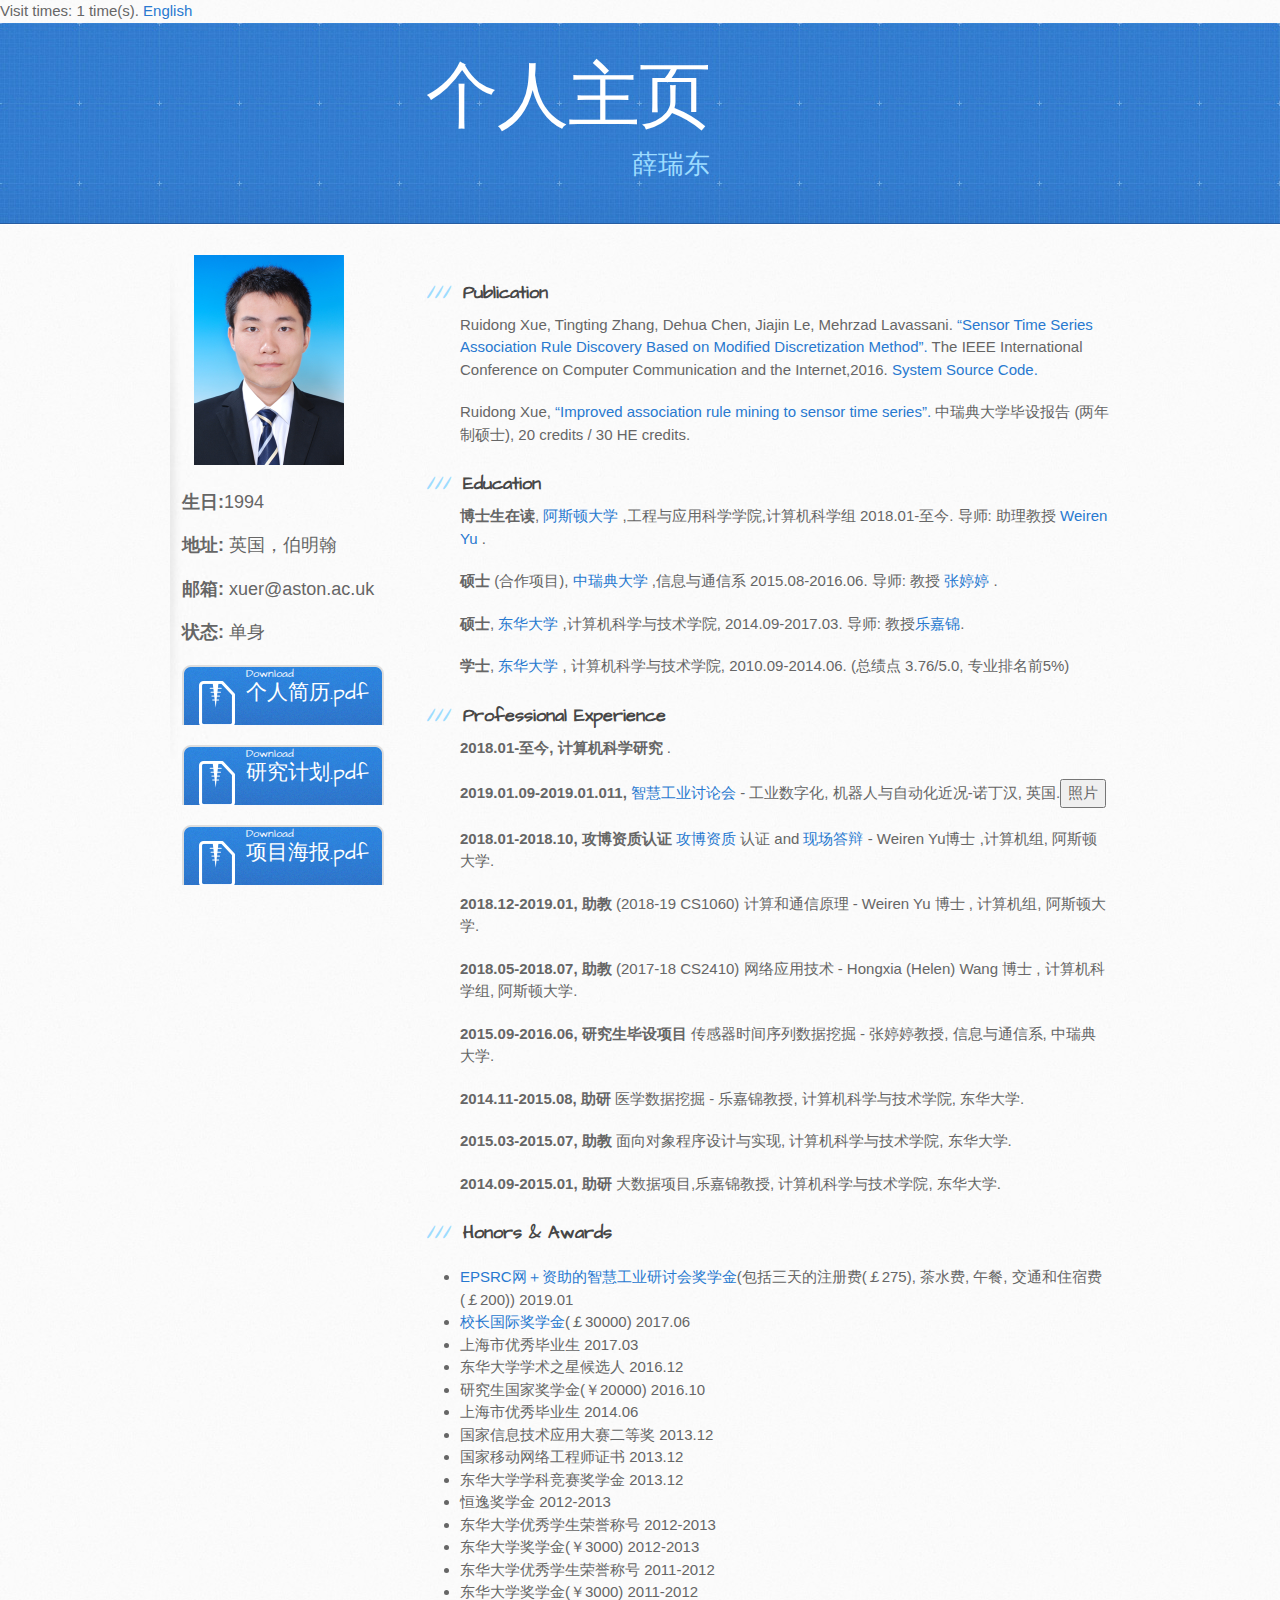
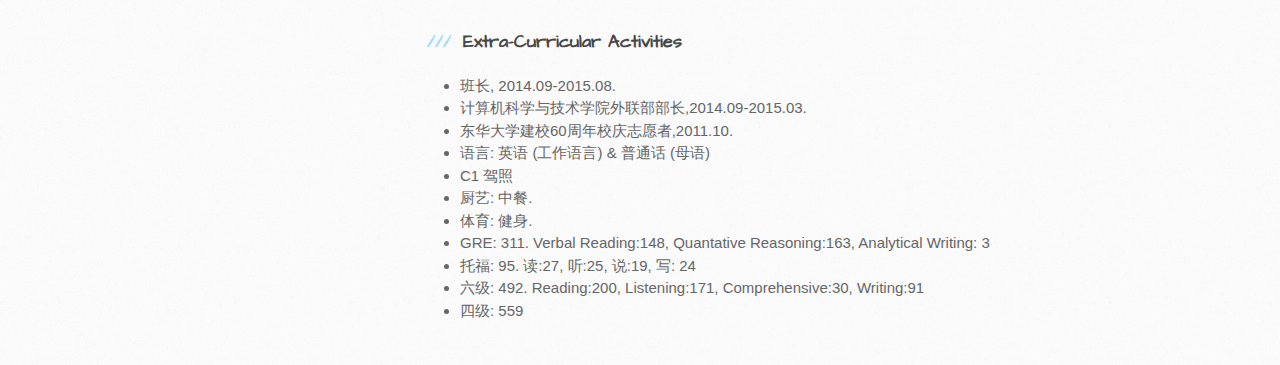
==== cn.html @ 797c6628 "CV Latex" ====
<!DOCTYPE html>
<html>
<head>
<!-- Global Site Tag (gtag.js) - Google Analytics -->
<script async src="https://www.googletagmanager.com/gtag/js?id=UA-127971961-1"></script>
<script>
  window.dataLayer = window.dataLayer || [];
  function gtag(){dataLayer.push(arguments);}
  gtag('js', new Date());

  gtag('config', 'UA-127971961-1');
</script>
	
	<!-- Google Analytics -->
<script>
(function(i,s,o,g,r,a,m){i['GoogleAnalyticsObject']=r;i[r]=i[r]||function(){
(i[r].q=i[r].q||[]).push(arguments)},i[r].l=1*new Date();a=s.createElement(o),
m=s.getElementsByTagName(o)[0];a.async=1;a.src=g;m.parentNode.insertBefore(a,m)
})(window,document,'script','https://www.google-analytics.com/analytics.js','ga');
ga('create', 'UA-127971961-1', 'auto');
ga('send', 'pageview');
</script>
<!-- End Google Analytics -->
	
<meta charset='utf-8'>
<meta http-equiv="X-UA-Compatible" content="chrome=1">
<meta name="viewport"
	content="width=device-width, initial-scale=1, maximum-scale=1">
<link href='https://fonts.googleapis.com/css?family=Architects+Daughter'
	rel='stylesheet' type='text/css'>
<link rel="stylesheet" type="text/css" href="stylesheets/stylesheet.css"
	media="screen">
<link rel="stylesheet" type="text/css"
	href="stylesheets/github-light.css" media="screen">
<link rel="stylesheet" type="text/css" href="stylesheets/print.css"
	media="print">

<!--[if lt IE 9]>
    <script src="//html5shiv.googlecode.com/svn/trunk/html5.js"></script>
    <![endif]-->

<title>薛瑞东</title>

</head>
	
<body>
	<script type="text/javascript">
                if (localStorage.pagecount){    localStorage.pagecount=Number(localStorage.pagecount) +1;}
		else{    localStorage.pagecount=1;}document.write("Visit times: " + localStorage.pagecount + " time(s).");
	</script>
	
	<script>
          	function myFunction() {
  			var x = document.getElementById("myDIV");
  			if (x.style.display === "none") {
    				x.style.display = "block";
  			} else {
    				x.style.display = "none";
  			}
		}
	</script>
	
	<a href="https://gite360.github.io/RuidongXue">English</a>
	
	<header>
		<div class="inner">
			<h1 align="right">个人主页</h1>
			<h2 align="right">薛瑞东</h2>
			<!-- <a href="https://github.com/gite360/RuidongXue" class="button"><img
				class="img1" src="images/RuidongXue.jpg" art=""></a> -->
		</div>
	</header>

	<div id="content-wrapper">
		<div class="inner clearfix">
			<aside id="sidebar">
				<img class="img1" src="images/Suit170927.jpg" art="">
				<p></p>
				<p></p>
				<p>
					<b>生日:</b>1994
				</p>
				<p>
					<b>地址:</b> 英国，伯明翰
				</p>
				<p>
					<b>邮箱:</b> xuer@aston.ac.uk
				</p>
				<p>
					<b>状态:</b> 单身
				</p>
				<a
					href="https://github.com/gite360/RuidongXue/blob/master/images/CV190424.pdf"
					class="button"> <small>Download</small> 个人简历.pdf
				</a>
				<a
					href="https://github.com/gite360/RuidongXue/blob/master/images/170428Research Proposal_RuidongXue.pdf"
					class="button"> <small>Download</small> 研究计划.pdf
				</a>
				<a
					href="https://github.com/gite360/RuidongXue/blob/master/images/Poster_Ruidong Xue6.pdf"
					class="button"> <small>Download</small> 项目海报.pdf
				</a>
			</aside>
			<section id="main-content">
				<h3>
					<a id="welcome-to-github-pages" class="anchor"
						href="#welcome-to-github-pages" aria-hidden="true"><span
						aria-hidden="true" class="octicon octicon-link"></span></a>Publication
				</h3>

				<p>
					Ruidong Xue, Tingting Zhang, Dehua Chen, Jiajin Le, Mehrzad
					Lavassani.<!-- <a href="https://github.com/gite360/RuidongXue/blob/master/images/ICCCI_RuidongXue.pdf"> -->
					<a href="http://ieeexplore.ieee.org/document/7778907/">
						“Sensor Time Series Association Rule Discovery Based on Modified
						Discretization Method”.</a> The IEEE International Conference on
					Computer Communication and the Internet,2016. <a href="https://github.com/gite360/161005MIUNProject.git">
						 System Source Code.</a>
				</p>
				
				<p>
					Ruidong Xue, <!-- <a href="https://github.com/gite360/RuidongXue/blob/master/images/ICCCI_RuidongXue.pdf"> -->
					<a href="http://miun.diva-portal.org/smash/record.jsf?pid=diva2%3A974561&dswid=5962">
						“Improved association rule mining to sensor time series”.</a> 中瑞典大学毕设报告 (两年制硕士), 20 credits / 30 HE credits.
				</p>

				<h3>
					<a id="designer-templates" class="anchor"
						href="#designer-templates" aria-hidden="true"><span
						aria-hidden="true" class="octicon octicon-link"></span></a>Education
				</h3>
				
                                <p>
					<b>博士生在读</b>,  <a href="http://www.aston.ac.uk/">阿斯顿大学 </a>,工程与应用科学学院,计算机科学组   2018.01-至今. 导师: 助理教授<a href="http://www.aston.ac.uk/eas/staff/a-z/dr-weiren-yu/"> Weiren Yu </a>.
				</p>
				
				<p>
					<b>硕士</b> (合作项目), <a href="https://www.miun.se/en/"> 中瑞典大学 </a>,信息与通信系  2015.08-2016.06. 导师: 教授<a href="https://www.miun.se/en/personnel/tingtingzhang/"> 张婷婷 </a>.
				</p>
				<p>
					<b>硕士</b>, <a href="http://english.dhu.edu.cn/">东华大学
					</a>,计算机科学与技术学院, 2014.09-2017.03. 导师: 教授<a href="http://www.dhu.edu.cn/_t1865/e7/c5/c5961a59333/pagem.psp">乐嘉锦</a>.
				</p>
				<p>
					<b>学士</b>,  <a href="http://english.dhu.edu.cn/">东华大学
					</a>, 计算机科学与技术学院, 2010.09-2014.06. (总绩点 3.76/5.0, 专业排名前5%)
				</p>

				<h3>
					<a id="creating-pages-manually" class="anchor"
						href="#creating-pages-manually" aria-hidden="true"><span
						aria-hidden="true" class="octicon octicon-link"></span></a>Professional
					Experience
				</h3>
				
				<p>
					<b>2018.01-至今, 计算机科学研究</b> .
					<!--<li>&nbsp;&nbsp;&nbsp;&nbsp;Temporal association rule mining to
					time series.</li>  -->
				</p>
				
				
				<p>
				<b>2019.01.09-2019.01.011, <a href="http://smartindustry4.uk/">智慧工业讨论会</a></b> - 工业数字化, 机器人与自动化近况-诺丁汉, 英国.<button onclick="myFunction()">照片</button>
					<div id="myDIV", style="display:none;">
						<img id="SmartIndustry" src="images/Workshop190109.jpg" alt="None picture">
						<img id="Trent" src="images/Trent.jpg" alt="None picture">
				        </div>
				</p>
				
				<p>
					<b>2018.01-2018.10, 攻博资质认证</b> <a href="https://github.com/gite360/RuidongXue/blob/master/images/180706LiteratureReview.pdf">攻博资质</a> 认证 and <a href="https://github.com/gite360/RuidongXue/blob/master/images/181016QR.pdf">现场答辩</a> - Weiren Yu博士
					,计算机组, 阿斯顿大学.
					<!-- <li>&nbsp;&nbsp;&nbsp;&nbsp;Data mining to the examination and
					diagnostic testing data.</li> -->
				</p>
				
				<p>
					<b>2018.12-2019.01, 助教</b>  (2018-19 CS1060) 计算和通信原理 - Weiren Yu 博士
					, 计算机组, 阿斯顿大学.
					<!-- <li>&nbsp;&nbsp;&nbsp;&nbsp;Data mining to the examination and
					diagnostic testing data.</li> -->
				</p>
				
				<p>
					<b>2018.05-2018.07, 助教</b>  (2017-18 CS2410) 网络应用技术 - Hongxia (Helen) Wang 博士
					, 计算机科学组, 阿斯顿大学.
					<!-- <li>&nbsp;&nbsp;&nbsp;&nbsp;Data mining to the examination and
					diagnostic testing data.</li> -->
				</p>


				<p>
					<b>2015.09-2016.06, 研究生毕设项目</b> 传感器时间序列数据挖掘 - 张婷婷教授, 信息与通信系, 中瑞典大学.
					<!--<li>&nbsp;&nbsp;&nbsp;&nbsp;Temporal association rule mining to
					time series.</li>  -->
				</p>

				<p>
					<b>2014.11-2015.08, 助研</b> 医学数据挖掘 - 乐嘉锦教授, 计算机科学与技术学院, 东华大学.
					<!-- <li>&nbsp;&nbsp;&nbsp;&nbsp;Data mining to the examination and
					diagnostic testing data.</li> -->
				</p>

				<p>
					<b>2015.03-2015.07, 助教</b> 面向对象程序设计与实现, 计算机科学与技术学院, 东华大学.
					<!--<li>&nbsp;&nbsp;&nbsp;&nbsp;Grade assignments and exams.</li>
				<li>&nbsp;&nbsp;&nbsp;&nbsp;Help undergraduate finish the
					experiment.</li>  -->
				</p>
				<p>
					<b>2014.09-2015.01, 助研</b> 大数据项目,乐嘉锦教授, 计算机科学与技术学院, 东华大学.
					<!--<li>&nbsp;&nbsp;&nbsp;&nbsp;Manage the servers of the every
					laboratory.</li>  -->
				</p>
				<h3>
					<a id="authors-and-contributors" class="anchor"
						href="#authors-and-contributors" aria-hidden="true"><span
						aria-hidden="true" class="octicon octicon-link"></span></a>Honors &
					Awards
				</h3>
				<p>
					<li> <a href="http://smartindustry4.uk/?page_id=325/">EPSRC网＋资助的智慧工业研讨会奖学金</a>(包括三天的注册费(￡275), 茶水费, 午餐, 交通和住宿费(￡200))&nbsp;2019.01</li>
					<li> <a href="http://www.aston.ac.uk/scholarships/phd-studentships-and-scholarships/anniversary-prize-researchers/">校长国际奖学金</a>(￡30000)&nbsp;2017.06</li>
					<li>上海市优秀毕业生 2017.03</li>
					<li>东华大学学术之星候选人&nbsp;2016.12</li>
					<li>研究生国家奖学金(￥20000)&nbsp;2016.10</li>
					<li>上海市优秀毕业生 2014.06</li>
					<li>国家信息技术应用大赛二等奖 2013.12</li>
					<li>国家移动网络工程师证书&nbsp;2013.12</li>
					<li>东华大学学科竞赛奖学金&nbsp;2013.12</li>
					<li>恒逸奖学金&nbsp;2012-2013</li>
					<li>东华大学优秀学生荣誉称号&nbsp;2012-2013</li>
					<li>东华大学奖学金(￥3000)&nbsp;2012-2013</li>
					<li>东华大学优秀学生荣誉称号&nbsp;2011-2012</li>
					<li>东华大学奖学金(￥3000)&nbsp;2011-2012</li>
				</p>
				<h3>
					<a id="authors-and-contributors" class="anchor"
						href="#authors-and-contributors" aria-hidden="true"><span
						aria-hidden="true" class="octicon octicon-link"></span></a>Extra-Curricular
					Activities
				</h3>
				<p>
					<li>班长, 2014.09-2015.08.</li>
					<li>计算机科学与技术学院外联部部长,2014.09-2015.03.</li>
					<li>东华大学建校60周年校庆志愿者,2011.10.</li>
					<li>语言: 英语 (工作语言) & 普通话 (母语)</li>
					<li>C1 驾照</li>
					<li>厨艺: 中餐.</li>
					<li>体育: 健身.</li>
					<li>GRE: 311. Verbal Reading:148, Quantative Reasoning:163, Analytical Writing: 3</li>
					<li>托福: 95. 读:27, 听:25, 说:19, 写: 24</li>
					<li>六级: 492. Reading:200, Listening:171, Comprehensive:30, Writing:91</li>
					<li>四级: 559</li>
				</p>
			</section>


		</div>
	</div>


</body>
</html>
---- stylesheets/stylesheet.css ----
/*! normalize.css v3.0.2 | MIT License | git.io/normalize */

/**
 * 1. Set default font family to sans-serif.
 * 2. Prevent iOS text size adjust after orientation change, without disabling
 *    user zoom.
 */
html {
	font-family: sans-serif; /* 1 */
	-webkit-text-size-adjust: 100%; /* 2 */
	-ms-text-size-adjust: 100%; /* 2 */
}

/**
 * Remove default margin.
 */
body {
	margin: 0;
}

/* HTML5 display definitions
   ========================================================================== */

/**
 * Correct `block` display not defined for any HTML5 element in IE 8/9.
 * Correct `block` display not defined for `details` or `summary` in IE 10/11
 * and Firefox.
 * Correct `block` display not defined for `main` in IE 11.
 */
article, aside, details, figcaption, figure, footer, header, hgroup,
	main, menu, nav, section, summary {
	display: block;
}

/**
 * 1. Correct `inline-block` display not defined in IE 8/9.
 * 2. Normalize vertical alignment of `progress` in Chrome, Firefox, and Opera.
 */
audio, canvas, progress, video {
	display: inline-block; /* 1 */
	vertical-align: baseline; /* 2 */
}

/**
 * Prevent modern browsers from displaying `audio` without controls.
 * Remove excess height in iOS 5 devices.
 */
audio:not ([controls] ){
	display: none;
	height: 0;
}

/**
 * Address `[hidden]` styling not present in IE 8/9/10.
 * Hide the `template` element in IE 8/9/11, Safari, and Firefox < 22.
 */
[hidden], template {
	display: none;
}

/* Links
   ========================================================================== */

/**
 * Remove the gray background color from active links in IE 10.
 */
a {
	background-color: transparent;
}

/**
 * Improve readability when focused and also mouse hovered in all browsers.
 */
a:active, a:hover {
	outline: 0;
}

/* Text-level semantics
   ========================================================================== */

/**
 * Address styling not present in IE 8/9/10/11, Safari, and Chrome.
 */
abbr[title] {
	border-bottom: 1px dotted;
}

/**
 * Address style set to `bolder` in Firefox 4+, Safari, and Chrome.
 */
b, strong {
	font-weight: bold;
}

/**
 * Address styling not present in Safari and Chrome.
 */
dfn {
	font-style: italic;
}

/**
 * Address variable `h1` font-size and margin within `section` and `article`
 * contexts in Firefox 4+, Safari, and Chrome.
 */
h1 {
	margin: 0.67em 0;
	font-size: 2em;
}

/**
 * Address styling not present in IE 8/9.
 */
mark {
	color: #000;
	background: #ff0;
}

/**
 * Address inconsistent and variable font size in all browsers.
 */
small {
	font-size: 80%;
}

/**
 * Prevent `sub` and `sup` affecting `line-height` in all browsers.
 */
sub, sup {
	position: relative;
	font-size: 75%;
	line-height: 0;
	vertical-align: baseline;
}

sup {
	top: -0.5em;
}

sub {
	bottom: -0.25em;
}

/* Embedded content
   ========================================================================== */

/**
 * Remove border when inside `a` element in IE 8/9/10.
 */
img {
	border: 0;
}

/**
 * Correct overflow not hidden in IE 9/10/11.
 */
svg:not(:root)
{
	overflow:hidden;
}

/* Grouping content
   ========================================================================== */

/**
 * Address margin not present in IE 8/9 and Safari.
 */
figure {
	margin: 1em 40px;
}

/**
 * Address differences between Firefox and other browsers.
 */
hr {
	height: 0;
	-moz-box-sizing: content-box;
	box-sizing: content-box;
}

/**
 * Contain overflow in all browsers.
 */
pre {
	overflow: auto;
}

/**
 * Address odd `em`-unit font size rendering in all browsers.
 */
code, kbd, pre, samp {
	font-family: monospace, monospace;
	font-size: 1em;
}

/* Forms
   ========================================================================== */

/**
 * Known limitation: by default, Chrome and Safari on OS X allow very limited
 * styling of `select`, unless a `border` property is set.
 */

/**
 * 1. Correct color not being inherited.
 *    Known issue: affects color of disabled elements.
 * 2. Correct font properties not being inherited.
 * 3. Address margins set differently in Firefox 4+, Safari, and Chrome.
 */
button, input, optgroup, select, textarea {
	margin: 0; /* 3 */
	font: inherit; /* 2 */
	color: inherit; /* 1 */
}

/**
 * Address `overflow` set to `hidden` in IE 8/9/10/11.
 */
button {
	overflow: visible;
}

/**
 * Address inconsistent `text-transform` inheritance for `button` and `select`.
 * All other form control elements do not inherit `text-transform` values.
 * Correct `button` style inheritance in Firefox, IE 8/9/10/11, and Opera.
 * Correct `select` style inheritance in Firefox.
 */
button, select {
	text-transform: none;
}

/**
 * 1. Avoid the WebKit bug in Android 4.0.* where (2) destroys native `audio`
 *    and `video` controls.
 * 2. Correct inability to style clickable `input` types in iOS.
 * 3. Improve usability and consistency of cursor style between image-type
 *    `input` and others.
 */
button, html input[type="button"], /* 1 */ input[type="reset"], input[type="submit"]
	{
	-webkit-appearance: button; /* 2 */
	cursor: pointer; /* 3 */
}

/**
 * Re-set default cursor for disabled elements.
 */
button[disabled], html input[disabled] {
	cursor: default;
}

/**
 * Remove inner padding and border in Firefox 4+.
 */
button::-moz-focus-inner, input::-moz-focus-inner {
	padding: 0;
	border: 0;
}

/**
 * Address Firefox 4+ setting `line-height` on `input` using `!important` in
 * the UA stylesheet.
 */
input {
	line-height: normal;
}

/**
 * It's recommended that you don't attempt to style these elements.
 * Firefox's implementation doesn't respect box-sizing, padding, or width.
 *
 * 1. Address box sizing set to `content-box` in IE 8/9/10.
 * 2. Remove excess padding in IE 8/9/10.
 */
input[type="checkbox"], input[type="radio"] {
	box-sizing: border-box; /* 1 */
	padding: 0; /* 2 */
}

/**
 * Fix the cursor style for Chrome's increment/decrement buttons. For certain
 * `font-size` values of the `input`, it causes the cursor style of the
 * decrement button to change from `default` to `text`.
 */
input[type="number"]::-webkit-inner-spin-button, input[type="number"]::-webkit-outer-spin-button
	{
	height: auto;
}

/**
 * 1. Address `appearance` set to `searchfield` in Safari and Chrome.
 * 2. Address `box-sizing` set to `border-box` in Safari and Chrome
 *    (include `-moz` to future-proof).
 */
input[type="search"] {
	-webkit-box-sizing: content-box; /* 2 */
	-moz-box-sizing: content-box;
	box-sizing: content-box;
	-webkit-appearance: textfield; /* 1 */
}

/**
 * Remove inner padding and search cancel button in Safari and Chrome on OS X.
 * Safari (but not Chrome) clips the cancel button when the search input has
 * padding (and `textfield` appearance).
 */
input[type="search"]::-webkit-search-cancel-button, input[type="search"]::-webkit-search-decoration
	{
	-webkit-appearance: none;
}

/**
 * Define consistent border, margin, and padding.
 */
fieldset {
	padding: 0.35em 0.625em 0.75em;
	margin: 0 2px;
	border: 1px solid #c0c0c0;
}

/**
 * 1. Correct `color` not being inherited in IE 8/9/10/11.
 * 2. Remove padding so people aren't caught out if they zero out fieldsets.
 */
legend {
	padding: 0; /* 2 */
	border: 0; /* 1 */
}

/**
 * Remove default vertical scrollbar in IE 8/9/10/11.
 */
textarea {
	overflow: auto;
}

/**
 * Don't inherit the `font-weight` (applied by a rule above).
 * NOTE: the default cannot safely be changed in Chrome and Safari on OS X.
 */
optgroup {
	font-weight: bold;
}

/* Tables
   ========================================================================== */

/**
 * Remove most spacing between table cells.
 */
table {
	border-spacing: 0;
	border-collapse: collapse;
}

td, th {
	padding: 0;
}

/* LAYOUT STYLES */
body {
	font-family: 'Helvetica Neue', Helvetica, Arial, serif;
	font-size: 15px;
	font-weight: 400;
	line-height: 1.5;
	color: #666;
	background: #fafafa url(../images/body-bg.jpg) 0 0 repeat;
}

p {
	margin-top: 0;
}

a {
	color: #2879d0;
}

a:hover {
	color: #2268b2;
}

header {
	padding-top: 40px;
	padding-bottom: 40px;
	font-family: 'Architects Daughter', 'Helvetica Neue', Helvetica, Arial,
		serif;
	background: #2e7bcf url(../images/header-bg.jpg) 0 0 repeat-x;
	border-bottom: solid 1px #275da1;
}

header h1 {
	width: 540px;
	margin-top: 0;
	margin-bottom: 0.2em;
	font-size: 72px;
	font-weight: normal;
	line-height: 1;
	color: #fff;
	letter-spacing: -1px;
}

header h2 {
	width: 540px;
	margin-top: 0;
	margin-bottom: 0;
	font-size: 26px;
	font-weight: normal;
	line-height: 1.3;
	color: #9ddcff;
	letter-spacing: 0;
}

.inner {
	position: relative;
	width: 940px;
	margin: 0 auto;
	
}

.img1 {
	position: aboslute;
	width: 150px;
	length: 220px;
	padding-left: 12px;
}

#content-wrapper {
	padding-top: 30px;
	border-top: solid 1px #fff;
}

#main-content {
	float: right;
	width: 650px;
}

#main-content img {
	max-width: 100%;
}

aside#sidebar {
	float: left;
	width: 220px;
	min-height: 504px;
	padding-left: 12px;
	font-size: 18px;
	line-height: 1.3;
	background: transparent url(../images/sidebar-bg.jpg) 0 0 no-repeat;
}

aside#sidebar p.repo-owner, aside#sidebar p.repo-owner a {
	font-weight: bold;
}

#downloads {
	margin-bottom: 40px;
}

a.button {
	width: 134px;
	height: 58px;
	padding-top: 2px;
	padding-left: 8px;
	font-family: 'Architects Daughter', 'Helvetica Neue', Helvetica, Arial,
		serif;
	font-size: 23px;
	line-height: 1.2;
	color: #fff;
}

a.button small {
	display: block;
	font-size: 11px;
}

header a.button {
	position: absolute;
	top: 0;
	right: 0;
	background: transparent url(../images/github-button0.png) 0 0 no-repeat;
}

aside a.button {
	display: block;
	width: 138px;
	padding-left: 64px;
	margin-bottom: 20px;
	font-size: 21px;
	background: transparent url(../images/download-button.png) 0 0 no-repeat;
}

code, pre {
	margin-bottom: 30px;
	font-family: Monaco, "Bitstream Vera Sans Mono", "Lucida Console",
		Terminal, monospace;
	font-size: 13px;
	color: #222;
}

code {
	padding: 0 3px;
	background-color: #f2f8fc;
	border: solid 1px #dbe7f3;
}

pre {
	padding: 20px;
	overflow: auto;
	text-shadow: none;
	background: #fff;
	border: solid 1px #f2f2f2;
}

pre code {
	padding: 0;
	color: #2879d0;
	background-color: #fff;
	border: none;
}

ul, ol, dl {
	margin-bottom: 20px;
}

/* COMMON STYLES */
hr {
	height: 0;
	margin-top: 1em;
	margin-bottom: 1em;
	border: 0;
	border-top: solid 1px #ddd;
}

table {
	width: 100%;
	border: 1px solid #ebebeb;
}

th {
	font-weight: 500;
}

td {
	font-weight: 300;
	text-align: center;
	border: 1px solid #ebebeb;
}

form {
	padding: 20px;
	background: #f2f2f2;
}

/* GENERAL ELEMENT TYPE STYLES */
#main-content h1 {
	margin-top: 0;
	margin-bottom: 0;
	font-family: 'Architects Daughter', 'Helvetica Neue', Helvetica, Arial,
		serif;
	font-size: 2.8em;
	font-weight: normal;
	color: #474747;
	text-indent: 6px;
	letter-spacing: -1px;
}

#main-content h1:before {
	padding-right: 0.3em;
	margin-left: -0.9em;
	color: #9ddcff;
	content: "/";
}

#main-content h2 {
	margin-bottom: 8px;
	font-family: 'Architects Daughter', 'Helvetica Neue', Helvetica, Arial,
		serif;
	font-size: 22px;
	font-weight: bold;
	color: #474747;
	text-indent: 4px;
}

#main-content h2:before {
	padding-right: 0.3em;
	margin-left: -1.5em;
	content: "//";
	color: #9ddcff;
}

#main-content h3 {
	margin-top: 24px;
	margin-bottom: 8px;
	font-family: 'Architects Daughter', 'Helvetica Neue', Helvetica, Arial,
		serif;
	font-size: 18px;
	font-weight: bold;
	color: #474747;
	text-indent: 3px;
}

#main-content h3:before {
	padding-right: 0.3em;
	margin-left: -2em;
	content: "///";
	color: #9ddcff;
}

#main-content h4 {
	margin-bottom: 8px;
	font-family: 'Architects Daughter', 'Helvetica Neue', Helvetica, Arial,
		serif;
	font-size: 15px;
	font-weight: bold;
	color: #474747;
	text-indent: 3px;
}

h4:before {
	padding-right: 0.3em;
	margin-left: -2.8em;
	content: "////";
	color: #9ddcff;
}

#main-content h5 {
	margin-bottom: 8px;
	font-family: 'Architects Daughter', 'Helvetica Neue', Helvetica, Arial,
		serif;
	font-size: 14px;
	color: #474747;
	text-indent: 3px;
}

h5:before {
	padding-right: 0.3em;
	margin-left: -3.2em;
	content: "/////";
	color: #9ddcff;
}

#main-content h6 {
	margin-bottom: 8px;
	font-family: 'Architects Daughter', 'Helvetica Neue', Helvetica, Arial,
		serif;
	font-size: .8em;
	color: #474747;
	text-indent: 3px;
}

h6:before {
	padding-right: 0.3em;
	margin-left: -3.7em;
	content: "//////";
	color: #9ddcff;
}

p {
	margin-bottom: 20px;
}

a {
	text-decoration: none;
}

p a {
	font-weight: 400;
}

blockquote {
	padding: 0 0 0 30px;
	margin-bottom: 20px;
	font-size: 1.6em;
	border-left: 10px solid #e9e9e9;
}

ul {
	list-style-position: inside;
	list-style: disc;
	padding-left: 20px;
}

ol {
	list-style-position: inside;
	list-style: decimal;
	padding-left: 3px;
}

dl dd {
	font-style: italic;
	font-weight: 100;
}

footer {
	padding-top: 20px;
	padding-bottom: 30px;
	margin-top: 40px;
	font-size: 13px;
	color: #aaa;
	background: transparent url('../images/hr.png') 0 0 no-repeat;
}

footer a {
	color: #666;
}

footer a:hover {
	color: #444;
}

/* MISC */
.clearfix:after {
	display: block;
	height: 0;
	clear: both;
	visibility: hidden;
	content: '.';
}

.clearfix {
	display: inline-block;
}

* html .clearfix {
	height: 1%;
}

.clearfix {
	display: block;
}

/* #Media Queries
================================================== */

/* Smaller than standard 960 (devices and browsers) */
@media only screen and (max-width: 959px) {
}

/* Tablet Portrait size to standard 960 (devices and browsers) */
@media only screen and (min-width: 768px) and (max-width: 959px) {
	.inner {
		width: 740px;
	}
	header h1, header h2 {
		width: 340px;
	}
	header h1 {
		font-size: 60px;
	}
	header h2 {
		font-size: 30px;
	}
	#main-content {
		width: 490px;
	}
	#main-content h1:before, #main-content h2:before, #main-content h3:before,
		#main-content h4:before, #main-content h5:before, #main-content h6:before
		{
		padding-right: 0;
		margin-left: 0;
		content: none;
	}
}

/* All Mobile Sizes (devices and browser) */
@media only screen and (max-width: 767px) {
	.inner {
		width: 93%;
	}
	header {
		padding: 20px 0;
	}
	header .inner {
		position: relative;
	}
	header h1, header h2 {
		width: 100%;
	}
	header h1 {
		font-size: 48px;
	}
	header h2 {
		font-size: 24px;
	}
	header a.button {
		position: relative;
		display: inline-block;
		width: auto;
		height: auto;
		padding: 5px 10px;
		margin-top: 15px;
		font-size: 13px;
		line-height: 1;
		color: #2879d0;
		text-align: center;
		background-color: #9ddcff;
		background-image: none;
		border-radius: 5px;
		-moz-border-radius: 5px;
		-webkit-border-radius: 5px;
	}
	header a.button small {
		display: inline;
		font-size: 13px;
	}
	#main-content, aside#sidebar {
		float: none;
		width: 100% ! important;
	}
	aside#sidebar {
		min-height: 0;
		padding: 20px 0;
		margin-top: 20px;
		background-image: none;
		border-top: solid 1px #ddd;
	}
	aside#sidebar a.button {
		display: none;
	}
	#main-content h1:before, #main-content h2:before, #main-content h3:before,
		#main-content h4:before, #main-content h5:before, #main-content h6:before
		{
		padding-right: 0;
		margin-left: 0;
		content: none;
	}
}

/* Mobile Landscape Size to Tablet Portrait (devices and browsers) */
@media only screen and (min-width: 480px) and (max-width: 767px) {
}

/* Mobile Portrait Size to Mobile Landscape Size (devices and browsers) */
@media only screen and (max-width: 479px) {
}
---- stylesheets/github-light.css ----
/*
The MIT License (MIT)

Copyright (c) 2016 GitHub, Inc.

Permission is hereby granted, free of charge, to any person obtaining a copy
of this software and associated documentation files (the "Software"), to deal
in the Software without restriction, including without limitation the rights
to use, copy, modify, merge, publish, distribute, sublicense, and/or sell
copies of the Software, and to permit persons to whom the Software is
furnished to do so, subject to the following conditions:

The above copyright notice and this permission notice shall be included in all
copies or substantial portions of the Software.

THE SOFTWARE IS PROVIDED "AS IS", WITHOUT WARRANTY OF ANY KIND, EXPRESS OR
IMPLIED, INCLUDING BUT NOT LIMITED TO THE WARRANTIES OF MERCHANTABILITY,
FITNESS FOR A PARTICULAR PURPOSE AND NONINFRINGEMENT. IN NO EVENT SHALL THE
AUTHORS OR COPYRIGHT HOLDERS BE LIABLE FOR ANY CLAIM, DAMAGES OR OTHER
LIABILITY, WHETHER IN AN ACTION OF CONTRACT, TORT OR OTHERWISE, ARISING FROM,
OUT OF OR IN CONNECTION WITH THE SOFTWARE OR THE USE OR OTHER DEALINGS IN THE
SOFTWARE.

*/

.pl-c /* comment */ {
  color: #969896;
}

.pl-c1 /* constant, variable.other.constant, support, meta.property-name, support.constant, support.variable, meta.module-reference, markup.raw, meta.diff.header */,
.pl-s .pl-v /* string variable */ {
  color: #0086b3;
}

.pl-e /* entity */,
.pl-en /* entity.name */ {
  color: #795da3;
}

.pl-smi /* variable.parameter.function, storage.modifier.package, storage.modifier.import, storage.type.java, variable.other */,
.pl-s .pl-s1 /* string source */ {
  color: #333;
}

.pl-ent /* entity.name.tag */ {
  color: #63a35c;
}

.pl-k /* keyword, storage, storage.type */ {
  color: #a71d5d;
}

.pl-s /* string */,
.pl-pds /* punctuation.definition.string, string.regexp.character-class */,
.pl-s .pl-pse .pl-s1 /* string punctuation.section.embedded source */,
.pl-sr /* string.regexp */,
.pl-sr .pl-cce /* string.regexp constant.character.escape */,
.pl-sr .pl-sre /* string.regexp source.ruby.embedded */,
.pl-sr .pl-sra /* string.regexp string.regexp.arbitrary-repitition */ {
  color: #183691;
}

.pl-v /* variable */ {
  color: #ed6a43;
}

.pl-id /* invalid.deprecated */ {
  color: #b52a1d;
}

.pl-ii /* invalid.illegal */ {
  color: #f8f8f8;
  background-color: #b52a1d;
}

.pl-sr .pl-cce /* string.regexp constant.character.escape */ {
  font-weight: bold;
  color: #63a35c;
}

.pl-ml /* markup.list */ {
  color: #693a17;
}

.pl-mh /* markup.heading */,
.pl-mh .pl-en /* markup.heading entity.name */,
.pl-ms /* meta.separator */ {
  font-weight: bold;
  color: #1d3e81;
}

.pl-mq /* markup.quote */ {
  color: #008080;
}

.pl-mi /* markup.italic */ {
  font-style: italic;
  color: #333;
}

.pl-mb /* markup.bold */ {
  font-weight: bold;
  color: #333;
}

.pl-md /* markup.deleted, meta.diff.header.from-file */ {
  color: #bd2c00;
  background-color: #ffecec;
}

.pl-mi1 /* markup.inserted, meta.diff.header.to-file */ {
  color: #55a532;
  background-color: #eaffea;
}

.pl-mdr /* meta.diff.range */ {
  font-weight: bold;
  color: #795da3;
}

.pl-mo /* meta.output */ {
  color: #1d3e81;
}
---- stylesheets/print.css ----
html, body, div, span, applet, object, iframe,
h1, h2, h3, h4, h5, h6, p, blockquote, pre,
a, abbr, acronym, address, big, cite, code,
del, dfn, em, img, ins, kbd, q, s, samp,
small, strike, strong, sub, sup, tt, var,
b, u, i, center,
dl, dt, dd, ol, ul, li,
fieldset, form, label, legend,
table, caption, tbody, tfoot, thead, tr, th, td,
article, aside, canvas, details, embed,
figure, figcaption, footer, header, hgroup,
menu, nav, output, ruby, section, summary,
time, mark, audio, video {
  padding: 0;
  margin: 0;
  font: inherit;
  font-size: 100%;
  vertical-align: baseline;
  border: 0;
}
/* HTML5 display-role reset for older browsers */
article, aside, details, figcaption, figure,
footer, header, hgroup, menu, nav, section {
  display: block;
}
body {
  line-height: 1;
}
ol, ul {
  list-style: none;
}
blockquote, q {
  quotes: none;
}
blockquote:before, blockquote:after,
q:before, q:after {
  content: '';
  content: none;
}
table {
  border-spacing: 0;
  border-collapse: collapse;
}
body {
  font-family: 'Helvetica Neue', Helvetica, Arial, serif;
  font-size: 13px;
  line-height: 1.5;
  color: #000;
}

a {
  font-weight: bold;
  color: #d5000d;
}

header {
  padding-top: 35px;
  padding-bottom: 10px;
}

header h1 {
  font-size: 48px;
  font-weight: bold;
  line-height: 1.2;
  color: #303030;
  letter-spacing: -1px;
}

header h2 {
  font-size: 24px;
  font-weight: normal;
  line-height: 1.3;
  color: #aaa;
  letter-spacing: -1px;
}
#downloads {
  display: none;
}
#main_content {
  padding-top: 20px;
}

code, pre {
  margin-bottom: 30px;
  font-family: Monaco, "Bitstream Vera Sans Mono", "Lucida Console", Terminal;
  font-size: 12px;
  color: #222;
}

code {
  padding: 0 3px;
}

pre {
  padding: 20px;
  overflow: auto;
  border: solid 1px #ddd;
}
pre code {
  padding: 0;
}

ul, ol, dl {
  margin-bottom: 20px;
}


/* COMMON STYLES */

table {
  width: 100%;
  border: 1px solid #ebebeb;
}

th {
  font-weight: 500;
}

td {
  font-weight: 300;
  text-align: center;
  border: 1px solid #ebebeb;
}

form {
  padding: 20px;
  background: #f2f2f2;

}


/* GENERAL ELEMENT TYPE STYLES */

h1 {
  font-size: 2.8em;
}

h2 {
  margin-bottom: 8px;
  font-size: 22px;
  font-weight: bold;
  color: #303030;
}

h3 {
  margin-bottom: 8px;
  font-size: 18px;
  font-weight: bold;
  color: #d5000d;
}

h4 {
  font-size: 16px;
  font-weight: bold;
  color: #303030;
}

h5 {
  font-size: 1em;
  color: #303030;
}

h6 {
  font-size: .8em;
  color: #303030;
}

p {
  margin-bottom: 20px;
  font-weight: 300;
}

a {
  text-decoration: none;
}

p a {
  font-weight: 400;
}

blockquote {
  padding: 0 0 0 30px;
  margin-bottom: 20px;
  font-size: 1.6em;
  border-left: 10px solid #e9e9e9;
}

ul li {
  padding-left: 20px;
  list-style-position: inside;
  list-style: disc;
}

ol li {
  padding-left: 3px;
  list-style-position: inside;
  list-style: decimal;
}

dl dd {
  font-style: italic;
  font-weight: 100;
}

footer {
  padding-top: 20px;
  padding-bottom: 30px;
  margin-top: 40px;
  font-size: 13px;
  color: #aaa;
}

footer a {
  color: #666;
}

/* MISC */
.clearfix:after {
  display: block;
  height: 0;
  clear: both;
  visibility: hidden;
  content: '.';
}

.clearfix {display: inline-block;}
* html .clearfix {height: 1%;}
.clearfix {display: block;}
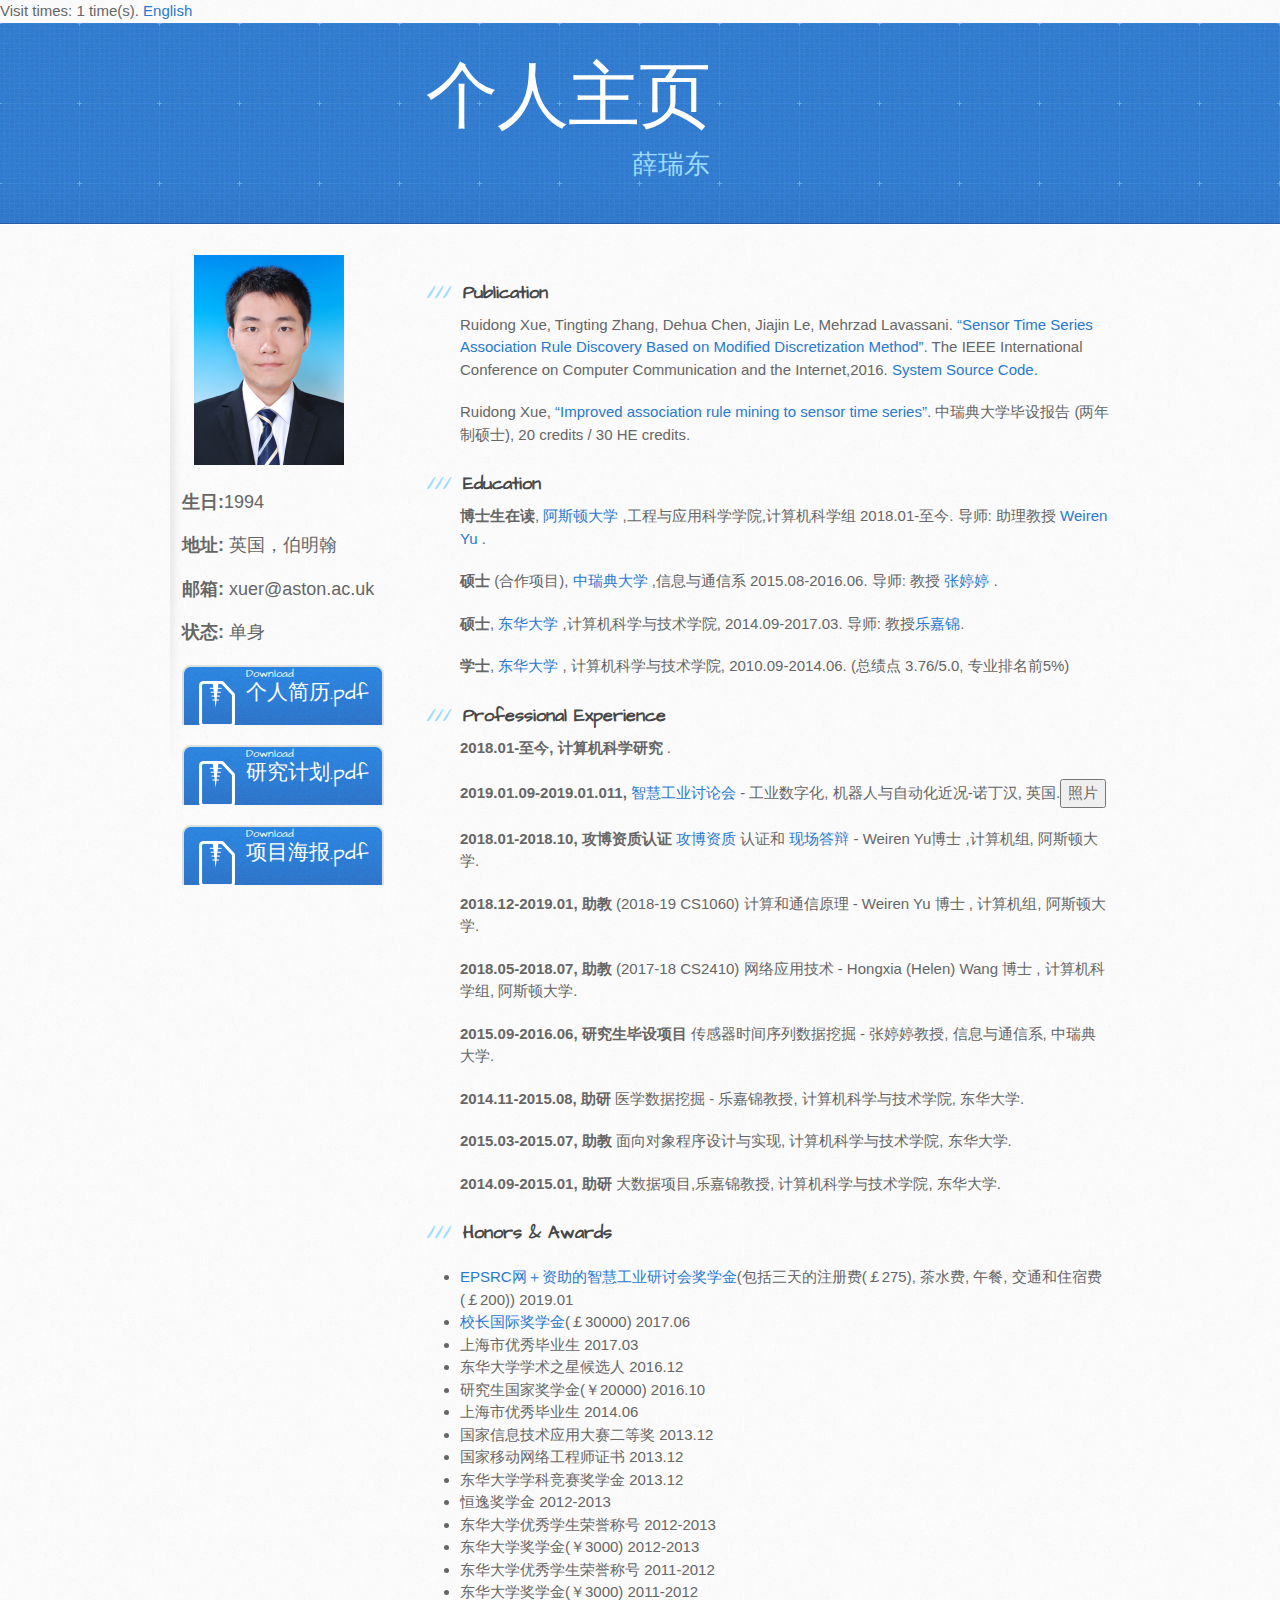
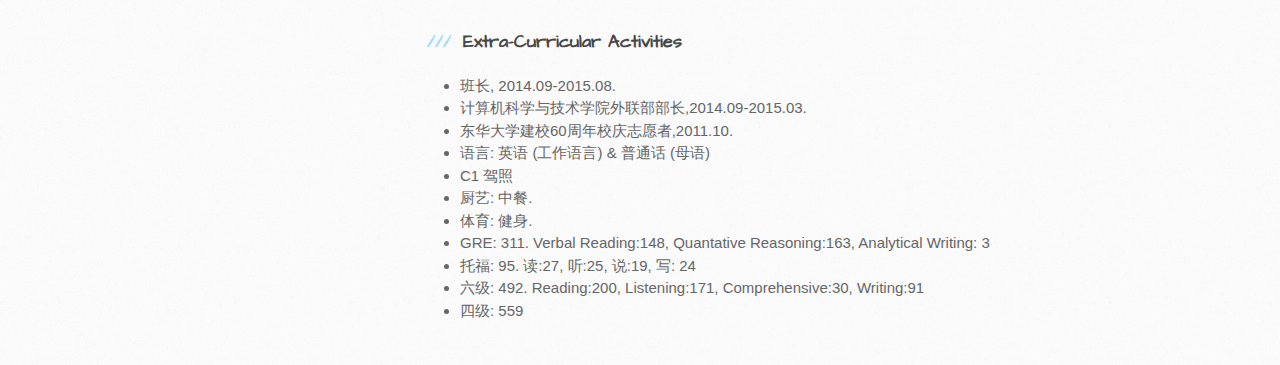
==== commit a7e20c2d: "Update CV" ====
--- a/cn.html
+++ b/cn.html
@@ -1,4 +1,4 @@
-<!DOCTYPE html>
+﻿<!DOCTYPE html>
 <html>
 <head>
 <!-- Global Site Tag (gtag.js) - Google Analytics -->
@@ -90,7 +90,7 @@
 					<b>状态:</b> 单身
 				</p>
 				<a
-					href="https://github.com/gite360/RuidongXue/blob/master/images/CV190424.pdf"
+					href="https://github.com/gite360/RuidongXue/blob/master/images/CVCN190424.pdf"
 					class="button"> <small>Download</small> 个人简历.pdf
 				</a>
 				<a
@@ -139,11 +139,11 @@
 					<b>硕士</b> (合作项目), <a href="https://www.miun.se/en/"> 中瑞典大学 </a>,信息与通信系  2015.08-2016.06. 导师: 教授<a href="https://www.miun.se/en/personnel/tingtingzhang/"> 张婷婷 </a>.
 				</p>
 				<p>
-					<b>硕士</b>, <a href="http://english.dhu.edu.cn/">东华大学
+					<b>硕士</b>, <a href="http://www.dhu.edu.cn/">东华大学
 					</a>,计算机科学与技术学院, 2014.09-2017.03. 导师: 教授<a href="http://www.dhu.edu.cn/_t1865/e7/c5/c5961a59333/pagem.psp">乐嘉锦</a>.
 				</p>
 				<p>
-					<b>学士</b>,  <a href="http://english.dhu.edu.cn/">东华大学
+					<b>学士</b>,  <a href="http://www.dhu.edu.cn/">东华大学
 					</a>, 计算机科学与技术学院, 2010.09-2014.06. (总绩点 3.76/5.0, 专业排名前5%)
 				</p>
 
@@ -170,7 +170,7 @@
 				</p>
 				
 				<p>
-					<b>2018.01-2018.10, 攻博资质认证</b> <a href="https://github.com/gite360/RuidongXue/blob/master/images/180706LiteratureReview.pdf">攻博资质</a> 认证 and <a href="https://github.com/gite360/RuidongXue/blob/master/images/181016QR.pdf">现场答辩</a> - Weiren Yu博士
+					<b>2018.01-2018.10, 攻博资质认证</b> <a href="https://github.com/gite360/RuidongXue/blob/master/images/180706LiteratureReview.pdf">攻博资质</a> 认证和 <a href="https://github.com/gite360/RuidongXue/blob/master/images/181016QR.pdf">现场答辩</a> - Weiren Yu博士
 					,计算机组, 阿斯顿大学.
 					<!-- <li>&nbsp;&nbsp;&nbsp;&nbsp;Data mining to the examination and
 					diagnostic testing data.</li> -->
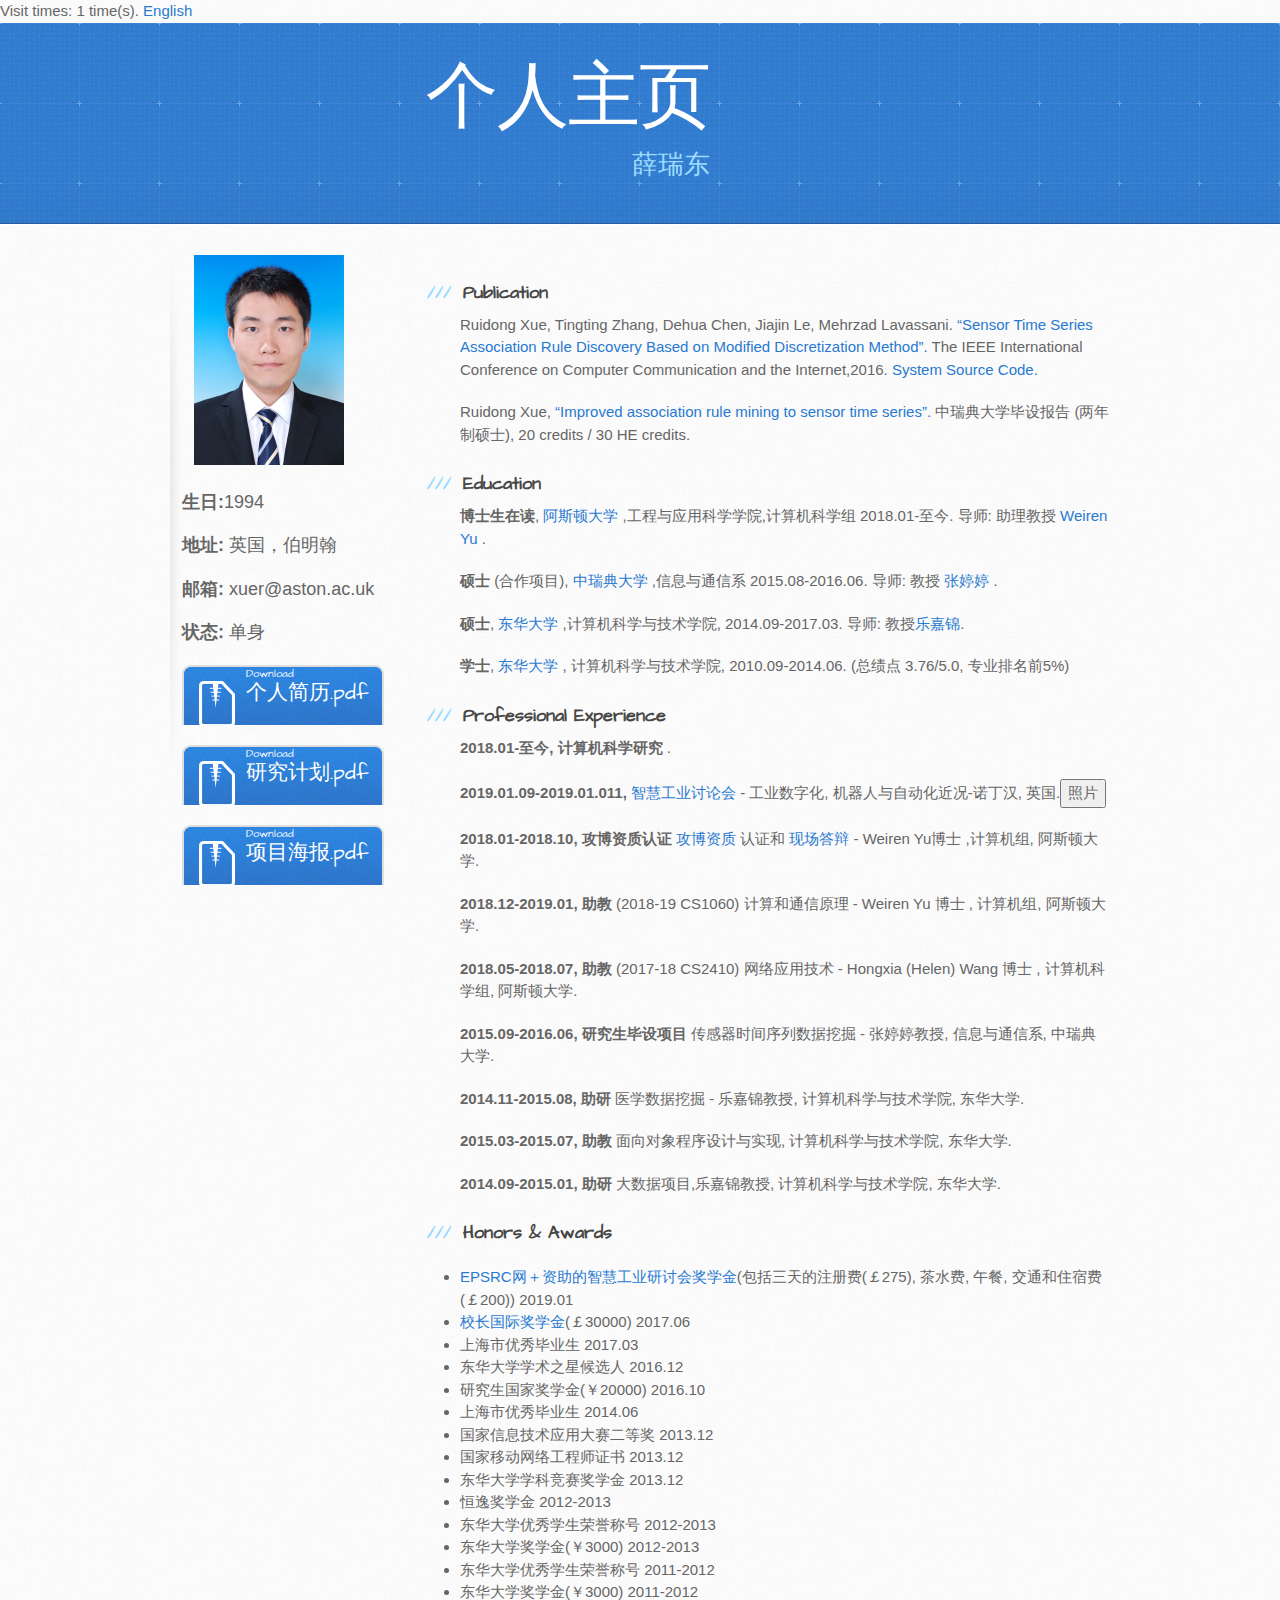
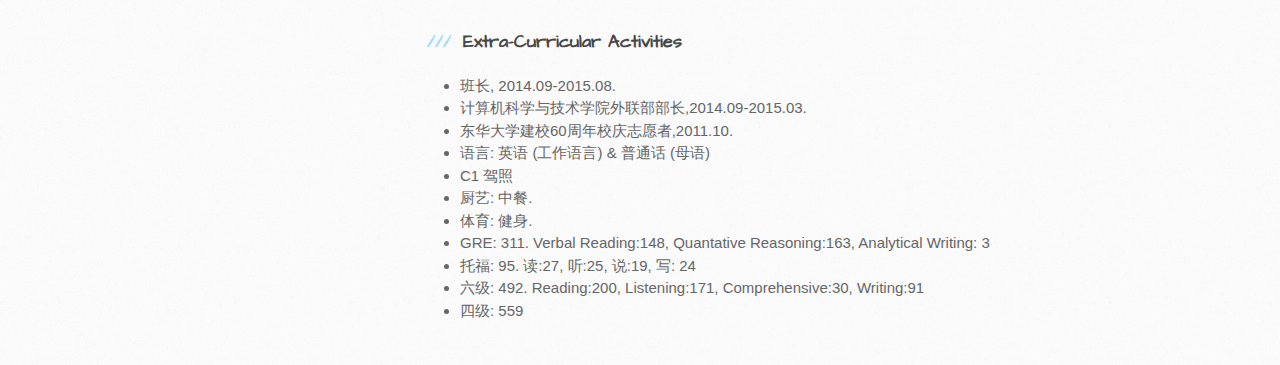
==== commit 4d1001c0: "Add cluster map" ====
--- a/cn.html
+++ b/cn.html
@@ -44,222 +44,233 @@
 </head>
 	
 <body>
-	<script type="text/javascript">
-                if (localStorage.pagecount){    localStorage.pagecount=Number(localStorage.pagecount) +1;}
-		else{    localStorage.pagecount=1;}document.write("Visit times: " + localStorage.pagecount + " time(s).");
-	</script>
-	
-	<script>
-          	function myFunction() {
-  			var x = document.getElementById("myDIV");
-  			if (x.style.display === "none") {
-    				x.style.display = "block";
-  			} else {
-    				x.style.display = "none";
-  			}
-		}
-	</script>
-	
-	<a href="https://gite360.github.io/RuidongXue">English</a>
-	
-	<header>
-		<div class="inner">
-			<h1 align="right">个人主页</h1>
-			<h2 align="right">薛瑞东</h2>
-			<!-- <a href="https://github.com/gite360/RuidongXue" class="button"><img
-				class="img1" src="images/RuidongXue.jpg" art=""></a> -->
-		</div>
-	</header>
-
-	<div id="content-wrapper">
-		<div class="inner clearfix">
-			<aside id="sidebar">
-				<img class="img1" src="images/Suit170927.jpg" art="">
-				<p></p>
-				<p></p>
-				<p>
-					<b>生日:</b>1994
-				</p>
-				<p>
-					<b>地址:</b> 英国，伯明翰
-				</p>
-				<p>
-					<b>邮箱:</b> xuer@aston.ac.uk
-				</p>
-				<p>
-					<b>状态:</b> 单身
-				</p>
-				<a
-					href="https://github.com/gite360/RuidongXue/blob/master/images/CVCN190424.pdf"
-					class="button"> <small>Download</small> 个人简历.pdf
-				</a>
-				<a
-					href="https://github.com/gite360/RuidongXue/blob/master/images/170428Research Proposal_RuidongXue.pdf"
-					class="button"> <small>Download</small> 研究计划.pdf
-				</a>
-				<a
-					href="https://github.com/gite360/RuidongXue/blob/master/images/Poster_Ruidong Xue6.pdf"
-					class="button"> <small>Download</small> 项目海报.pdf
-				</a>
-			</aside>
-			<section id="main-content">
-				<h3>
-					<a id="welcome-to-github-pages" class="anchor"
-						href="#welcome-to-github-pages" aria-hidden="true"><span
-						aria-hidden="true" class="octicon octicon-link"></span></a>Publication
-				</h3>
-
-				<p>
-					Ruidong Xue, Tingting Zhang, Dehua Chen, Jiajin Le, Mehrzad
-					Lavassani.<!-- <a href="https://github.com/gite360/RuidongXue/blob/master/images/ICCCI_RuidongXue.pdf"> -->
-					<a href="http://ieeexplore.ieee.org/document/7778907/">
-						“Sensor Time Series Association Rule Discovery Based on Modified
-						Discretization Method”.</a> The IEEE International Conference on
-					Computer Communication and the Internet,2016. <a href="https://github.com/gite360/161005MIUNProject.git">
-						 System Source Code.</a>
-				</p>
-				
-				<p>
-					Ruidong Xue, <!-- <a href="https://github.com/gite360/RuidongXue/blob/master/images/ICCCI_RuidongXue.pdf"> -->
-					<a href="http://miun.diva-portal.org/smash/record.jsf?pid=diva2%3A974561&dswid=5962">
-						“Improved association rule mining to sensor time series”.</a> 中瑞典大学毕设报告 (两年制硕士), 20 credits / 30 HE credits.
-				</p>
-
-				<h3>
-					<a id="designer-templates" class="anchor"
-						href="#designer-templates" aria-hidden="true"><span
-						aria-hidden="true" class="octicon octicon-link"></span></a>Education
-				</h3>
-				
-                                <p>
-					<b>博士生在读</b>,  <a href="http://www.aston.ac.uk/">阿斯顿大学 </a>,工程与应用科学学院,计算机科学组   2018.01-至今. 导师: 助理教授<a href="http://www.aston.ac.uk/eas/staff/a-z/dr-weiren-yu/"> Weiren Yu </a>.
-				</p>
-				
-				<p>
-					<b>硕士</b> (合作项目), <a href="https://www.miun.se/en/"> 中瑞典大学 </a>,信息与通信系  2015.08-2016.06. 导师: 教授<a href="https://www.miun.se/en/personnel/tingtingzhang/"> 张婷婷 </a>.
-				</p>
-				<p>
-					<b>硕士</b>, <a href="http://www.dhu.edu.cn/">东华大学
-					</a>,计算机科学与技术学院, 2014.09-2017.03. 导师: 教授<a href="http://www.dhu.edu.cn/_t1865/e7/c5/c5961a59333/pagem.psp">乐嘉锦</a>.
-				</p>
-				<p>
-					<b>学士</b>,  <a href="http://www.dhu.edu.cn/">东华大学
-					</a>, 计算机科学与技术学院, 2010.09-2014.06. (总绩点 3.76/5.0, 专业排名前5%)
-				</p>
-
-				<h3>
-					<a id="creating-pages-manually" class="anchor"
-						href="#creating-pages-manually" aria-hidden="true"><span
-						aria-hidden="true" class="octicon octicon-link"></span></a>Professional
-					Experience
-				</h3>
-				
-				<p>
-					<b>2018.01-至今, 计算机科学研究</b> .
-					<!--<li>&nbsp;&nbsp;&nbsp;&nbsp;Temporal association rule mining to
-					time series.</li>  -->
-				</p>
-				
-				
-				<p>
-				<b>2019.01.09-2019.01.011, <a href="http://smartindustry4.uk/">智慧工业讨论会</a></b> - 工业数字化, 机器人与自动化近况-诺丁汉, 英国.<button onclick="myFunction()">照片</button>
-					<div id="myDIV", style="display:none;">
-						<img id="SmartIndustry" src="images/Workshop190109.jpg" alt="None picture">
-						<img id="Trent" src="images/Trent.jpg" alt="None picture">
-				        </div>
-				</p>
-				
-				<p>
-					<b>2018.01-2018.10, 攻博资质认证</b> <a href="https://github.com/gite360/RuidongXue/blob/master/images/180706LiteratureReview.pdf">攻博资质</a> 认证和 <a href="https://github.com/gite360/RuidongXue/blob/master/images/181016QR.pdf">现场答辩</a> - Weiren Yu博士
-					,计算机组, 阿斯顿大学.
-					<!-- <li>&nbsp;&nbsp;&nbsp;&nbsp;Data mining to the examination and
-					diagnostic testing data.</li> -->
-				</p>
-				
-				<p>
-					<b>2018.12-2019.01, 助教</b>  (2018-19 CS1060) 计算和通信原理 - Weiren Yu 博士
-					, 计算机组, 阿斯顿大学.
-					<!-- <li>&nbsp;&nbsp;&nbsp;&nbsp;Data mining to the examination and
-					diagnostic testing data.</li> -->
-				</p>
-				
-				<p>
-					<b>2018.05-2018.07, 助教</b>  (2017-18 CS2410) 网络应用技术 - Hongxia (Helen) Wang 博士
-					, 计算机科学组, 阿斯顿大学.
-					<!-- <li>&nbsp;&nbsp;&nbsp;&nbsp;Data mining to the examination and
-					diagnostic testing data.</li> -->
-				</p>
-
-
-				<p>
-					<b>2015.09-2016.06, 研究生毕设项目</b> 传感器时间序列数据挖掘 - 张婷婷教授, 信息与通信系, 中瑞典大学.
-					<!--<li>&nbsp;&nbsp;&nbsp;&nbsp;Temporal association rule mining to
-					time series.</li>  -->
-				</p>
-
-				<p>
-					<b>2014.11-2015.08, 助研</b> 医学数据挖掘 - 乐嘉锦教授, 计算机科学与技术学院, 东华大学.
-					<!-- <li>&nbsp;&nbsp;&nbsp;&nbsp;Data mining to the examination and
-					diagnostic testing data.</li> -->
-				</p>
-
-				<p>
-					<b>2015.03-2015.07, 助教</b> 面向对象程序设计与实现, 计算机科学与技术学院, 东华大学.
-					<!--<li>&nbsp;&nbsp;&nbsp;&nbsp;Grade assignments and exams.</li>
-				<li>&nbsp;&nbsp;&nbsp;&nbsp;Help undergraduate finish the
-					experiment.</li>  -->
-				</p>
-				<p>
-					<b>2014.09-2015.01, 助研</b> 大数据项目,乐嘉锦教授, 计算机科学与技术学院, 东华大学.
-					<!--<li>&nbsp;&nbsp;&nbsp;&nbsp;Manage the servers of the every
-					laboratory.</li>  -->
-				</p>
-				<h3>
-					<a id="authors-and-contributors" class="anchor"
-						href="#authors-and-contributors" aria-hidden="true"><span
-						aria-hidden="true" class="octicon octicon-link"></span></a>Honors &
-					Awards
-				</h3>
-				<p>
-					<li> <a href="http://smartindustry4.uk/?page_id=325/">EPSRC网＋资助的智慧工业研讨会奖学金</a>(包括三天的注册费(￡275), 茶水费, 午餐, 交通和住宿费(￡200))&nbsp;2019.01</li>
-					<li> <a href="http://www.aston.ac.uk/scholarships/phd-studentships-and-scholarships/anniversary-prize-researchers/">校长国际奖学金</a>(￡30000)&nbsp;2017.06</li>
-					<li>上海市优秀毕业生 2017.03</li>
-					<li>东华大学学术之星候选人&nbsp;2016.12</li>
-					<li>研究生国家奖学金(￥20000)&nbsp;2016.10</li>
-					<li>上海市优秀毕业生 2014.06</li>
-					<li>国家信息技术应用大赛二等奖 2013.12</li>
-					<li>国家移动网络工程师证书&nbsp;2013.12</li>
-					<li>东华大学学科竞赛奖学金&nbsp;2013.12</li>
-					<li>恒逸奖学金&nbsp;2012-2013</li>
-					<li>东华大学优秀学生荣誉称号&nbsp;2012-2013</li>
-					<li>东华大学奖学金(￥3000)&nbsp;2012-2013</li>
-					<li>东华大学优秀学生荣誉称号&nbsp;2011-2012</li>
-					<li>东华大学奖学金(￥3000)&nbsp;2011-2012</li>
-				</p>
-				<h3>
-					<a id="authors-and-contributors" class="anchor"
-						href="#authors-and-contributors" aria-hidden="true"><span
-						aria-hidden="true" class="octicon octicon-link"></span></a>Extra-Curricular
-					Activities
-				</h3>
-				<p>
-					<li>班长, 2014.09-2015.08.</li>
-					<li>计算机科学与技术学院外联部部长,2014.09-2015.03.</li>
-					<li>东华大学建校60周年校庆志愿者,2011.10.</li>
-					<li>语言: 英语 (工作语言) & 普通话 (母语)</li>
-					<li>C1 驾照</li>
-					<li>厨艺: 中餐.</li>
-					<li>体育: 健身.</li>
-					<li>GRE: 311. Verbal Reading:148, Quantative Reasoning:163, Analytical Writing: 3</li>
-					<li>托福: 95. 读:27, 听:25, 说:19, 写: 24</li>
-					<li>六级: 492. Reading:200, Listening:171, Comprehensive:30, Writing:91</li>
-					<li>四级: 559</li>
-				</p>
-			</section>
-
-
-		</div>
-	</div>
+    <script type="text/javascript">
+        if (localStorage.pagecount) { localStorage.pagecount = Number(localStorage.pagecount) + 1; }
+        else { localStorage.pagecount = 1; } document.write("Visit times: " + localStorage.pagecount + " time(s).");
+    </script>
+    <script type="text/javascript" id="clstr_globe" src="//cdn.clustrmaps.com/globe.js?d=PpD0S0C-EjByuwz7ML_igzB_yJbjX_0qbQEDKI4Hghk"></script>
+
+    <script>
+        function myFunction() {
+            var x = document.getElementById("myDIV");
+            if (x.style.display === "none") {
+                x.style.display = "block";
+            } else {
+                x.style.display = "none";
+            }
+        }
+    </script>
+
+    <a href="https://gite360.github.io/RuidongXue">English</a>
+
+    <header>
+        <div class="inner">
+            <h1 align="right">个人主页</h1>
+            <h2 align="right">薛瑞东</h2>
+            <!-- <a href="https://github.com/gite360/RuidongXue" class="button"><img
+                class="img1" src="images/RuidongXue.jpg" art=""></a> -->
+        </div>
+    </header>
+
+    <div id="content-wrapper">
+        <div class="inner clearfix">
+            <aside id="sidebar">
+                <img class="img1" src="images/Suit170927.jpg" art="">
+                <p></p>
+                <p></p>
+                <p>
+                    <b>生日:</b>1994
+                </p>
+                <p>
+                    <b>地址:</b> 英国，伯明翰
+                </p>
+                <p>
+                    <b>邮箱:</b> xuer@aston.ac.uk
+                </p>
+                <p>
+                    <b>状态:</b> 单身
+                </p>
+                <a href="https://github.com/gite360/RuidongXue/blob/master/images/CVCN190424.pdf"
+                   class="button">
+                    <small>Download</small> 个人简历.pdf
+                </a>
+                <a href="https://github.com/gite360/RuidongXue/blob/master/images/170428Research Proposal_RuidongXue.pdf"
+                   class="button">
+                    <small>Download</small> 研究计划.pdf
+                </a>
+                <a href="https://github.com/gite360/RuidongXue/blob/master/images/Poster_Ruidong Xue6.pdf"
+                   class="button">
+                    <small>Download</small> 项目海报.pdf
+                </a>
+            </aside>
+            <section id="main-content">
+                <h3>
+                    <a id="welcome-to-github-pages" class="anchor"
+                       href="#welcome-to-github-pages" aria-hidden="true">
+                        <span aria-hidden="true" class="octicon octicon-link"></span>
+                    </a>Publication
+                </h3>
+
+                <p>
+                    Ruidong Xue, Tingting Zhang, Dehua Chen, Jiajin Le, Mehrzad
+                    Lavassani.<!-- <a href="https://github.com/gite360/RuidongXue/blob/master/images/ICCCI_RuidongXue.pdf"> -->
+                    <a href="http://ieeexplore.ieee.org/document/7778907/">
+                        “Sensor Time Series Association Rule Discovery Based on Modified
+                        Discretization Method”.
+                    </a> The IEEE International Conference on
+                    Computer Communication and the Internet,2016. <a href="https://github.com/gite360/161005MIUNProject.git">
+                        System Source Code.
+                    </a>
+                </p>
+
+                <p>
+                    Ruidong Xue, <!-- <a href="https://github.com/gite360/RuidongXue/blob/master/images/ICCCI_RuidongXue.pdf"> -->
+                    <a href="http://miun.diva-portal.org/smash/record.jsf?pid=diva2%3A974561&dswid=5962">
+                        “Improved association rule mining to sensor time series”.
+                    </a> 中瑞典大学毕设报告 (两年制硕士), 20 credits / 30 HE credits.
+                </p>
+
+                <h3>
+                    <a id="designer-templates" class="anchor"
+                       href="#designer-templates" aria-hidden="true">
+                        <span aria-hidden="true" class="octicon octicon-link"></span>
+                    </a>Education
+                </h3>
+
+                <p>
+                    <b>博士生在读</b>,  <a href="http://www.aston.ac.uk/">阿斯顿大学 </a>,工程与应用科学学院,计算机科学组   2018.01-至今. 导师: 助理教授<a href="http://www.aston.ac.uk/eas/staff/a-z/dr-weiren-yu/"> Weiren Yu </a>.
+                </p>
+
+                <p>
+                    <b>硕士</b> (合作项目), <a href="https://www.miun.se/en/"> 中瑞典大学 </a>,信息与通信系  2015.08-2016.06. 导师: 教授<a href="https://www.miun.se/en/personnel/tingtingzhang/"> 张婷婷 </a>.
+                </p>
+                <p>
+                    <b>硕士</b>, <a href="http://www.dhu.edu.cn/">
+                        东华大学
+                    </a>,计算机科学与技术学院, 2014.09-2017.03. 导师: 教授<a href="http://www.dhu.edu.cn/_t1865/e7/c5/c5961a59333/pagem.psp">乐嘉锦</a>.
+                </p>
+                <p>
+                    <b>学士</b>,  <a href="http://www.dhu.edu.cn/">
+                        东华大学
+                    </a>, 计算机科学与技术学院, 2010.09-2014.06. (总绩点 3.76/5.0, 专业排名前5%)
+                </p>
+
+                <h3>
+                    <a id="creating-pages-manually" class="anchor"
+                       href="#creating-pages-manually" aria-hidden="true">
+                        <span aria-hidden="true" class="octicon octicon-link"></span>
+                    </a>Professional
+                    Experience
+                </h3>
+
+                <p>
+                    <b>2018.01-至今, 计算机科学研究</b> .
+                    <!--<li>&nbsp;&nbsp;&nbsp;&nbsp;Temporal association rule mining to
+                    time series.</li>  -->
+                </p>
+
+
+                <p>
+                    <b>2019.01.09-2019.01.011, <a href="http://smartindustry4.uk/">智慧工业讨论会</a></b> - 工业数字化, 机器人与自动化近况-诺丁汉, 英国.<button onclick="myFunction()">照片</button>
+                    <div id="myDIV" , style="display:none;">
+                        <img id="SmartIndustry" src="images/Workshop190109.jpg" alt="None picture">
+                        <img id="Trent" src="images/Trent.jpg" alt="None picture">
+                    </div>
+                </p>
+
+                <p>
+                    <b>2018.01-2018.10, 攻博资质认证</b> <a href="https://github.com/gite360/RuidongXue/blob/master/images/180706LiteratureReview.pdf">攻博资质</a> 认证和 <a href="https://github.com/gite360/RuidongXue/blob/master/images/181016QR.pdf">现场答辩</a> - Weiren Yu博士
+                    ,计算机组, 阿斯顿大学.
+                    <!-- <li>&nbsp;&nbsp;&nbsp;&nbsp;Data mining to the examination and
+                    diagnostic testing data.</li> -->
+                </p>
+
+                <p>
+                    <b>2018.12-2019.01, 助教</b>  (2018-19 CS1060) 计算和通信原理 - Weiren Yu 博士
+                    , 计算机组, 阿斯顿大学.
+                    <!-- <li>&nbsp;&nbsp;&nbsp;&nbsp;Data mining to the examination and
+                    diagnostic testing data.</li> -->
+                </p>
+
+                <p>
+                    <b>2018.05-2018.07, 助教</b>  (2017-18 CS2410) 网络应用技术 - Hongxia (Helen) Wang 博士
+                    , 计算机科学组, 阿斯顿大学.
+                    <!-- <li>&nbsp;&nbsp;&nbsp;&nbsp;Data mining to the examination and
+                    diagnostic testing data.</li> -->
+                </p>
+
+
+                <p>
+                    <b>2015.09-2016.06, 研究生毕设项目</b> 传感器时间序列数据挖掘 - 张婷婷教授, 信息与通信系, 中瑞典大学.
+                    <!--<li>&nbsp;&nbsp;&nbsp;&nbsp;Temporal association rule mining to
+                    time series.</li>  -->
+                </p>
+
+                <p>
+                    <b>2014.11-2015.08, 助研</b> 医学数据挖掘 - 乐嘉锦教授, 计算机科学与技术学院, 东华大学.
+                    <!-- <li>&nbsp;&nbsp;&nbsp;&nbsp;Data mining to the examination and
+                    diagnostic testing data.</li> -->
+                </p>
+
+                <p>
+                    <b>2015.03-2015.07, 助教</b> 面向对象程序设计与实现, 计算机科学与技术学院, 东华大学.
+                    <!--<li>&nbsp;&nbsp;&nbsp;&nbsp;Grade assignments and exams.</li>
+                    <li>&nbsp;&nbsp;&nbsp;&nbsp;Help undergraduate finish the
+                        experiment.</li>  -->
+                </p>
+                <p>
+                    <b>2014.09-2015.01, 助研</b> 大数据项目,乐嘉锦教授, 计算机科学与技术学院, 东华大学.
+                    <!--<li>&nbsp;&nbsp;&nbsp;&nbsp;Manage the servers of the every
+                    laboratory.</li>  -->
+                </p>
+                <h3>
+                    <a id="authors-and-contributors" class="anchor"
+                       href="#authors-and-contributors" aria-hidden="true">
+                        <span aria-hidden="true" class="octicon octicon-link"></span>
+                    </a>Honors &
+                    Awards
+                </h3>
+                <p>
+                    <li> <a href="http://smartindustry4.uk/?page_id=325/">EPSRC网＋资助的智慧工业研讨会奖学金</a>(包括三天的注册费(￡275), 茶水费, 午餐, 交通和住宿费(￡200))&nbsp;2019.01</li>
+                    <li> <a href="http://www.aston.ac.uk/scholarships/phd-studentships-and-scholarships/anniversary-prize-researchers/">校长国际奖学金</a>(￡30000)&nbsp;2017.06</li>
+                    <li>上海市优秀毕业生 2017.03</li>
+                    <li>东华大学学术之星候选人&nbsp;2016.12</li>
+                    <li>研究生国家奖学金(￥20000)&nbsp;2016.10</li>
+                    <li>上海市优秀毕业生 2014.06</li>
+                    <li>国家信息技术应用大赛二等奖 2013.12</li>
+                    <li>国家移动网络工程师证书&nbsp;2013.12</li>
+                    <li>东华大学学科竞赛奖学金&nbsp;2013.12</li>
+                    <li>恒逸奖学金&nbsp;2012-2013</li>
+                    <li>东华大学优秀学生荣誉称号&nbsp;2012-2013</li>
+                    <li>东华大学奖学金(￥3000)&nbsp;2012-2013</li>
+                    <li>东华大学优秀学生荣誉称号&nbsp;2011-2012</li>
+                    <li>东华大学奖学金(￥3000)&nbsp;2011-2012</li>
+                </p>
+                <h3>
+                    <a id="authors-and-contributors" class="anchor"
+                       href="#authors-and-contributors" aria-hidden="true">
+                        <span aria-hidden="true" class="octicon octicon-link"></span>
+                    </a>Extra-Curricular
+                    Activities
+                </h3>
+                <p>
+                    <li>班长, 2014.09-2015.08.</li>
+                    <li>计算机科学与技术学院外联部部长,2014.09-2015.03.</li>
+                    <li>东华大学建校60周年校庆志愿者,2011.10.</li>
+                    <li>语言: 英语 (工作语言) & 普通话 (母语)</li>
+                    <li>C1 驾照</li>
+                    <li>厨艺: 中餐.</li>
+                    <li>体育: 健身.</li>
+                    <li>GRE: 311. Verbal Reading:148, Quantative Reasoning:163, Analytical Writing: 3</li>
+                    <li>托福: 95. 读:27, 听:25, 说:19, 写: 24</li>
+                    <li>六级: 492. Reading:200, Listening:171, Comprehensive:30, Writing:91</li>
+                    <li>四级: 559</li>
+                </p>
+            </section>
+
+
+        </div>
+    </div>
 
 
 </body>
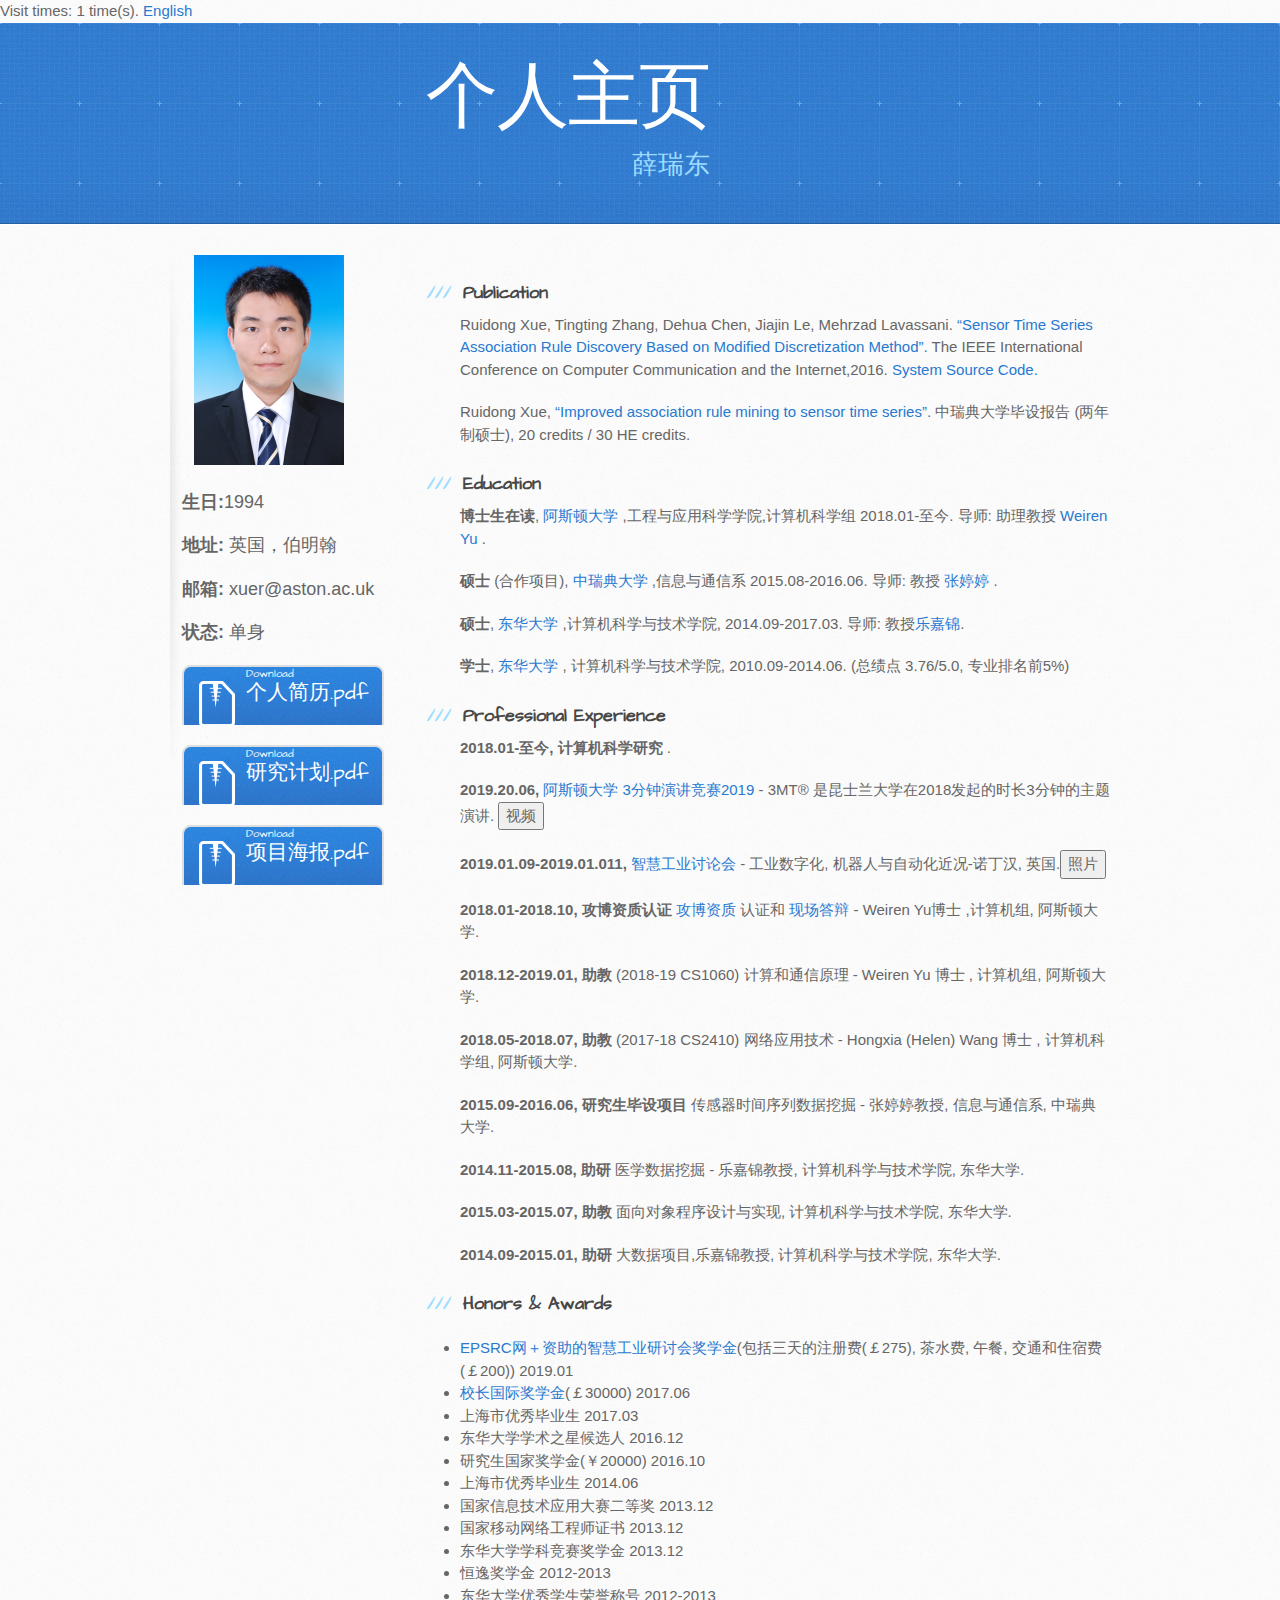
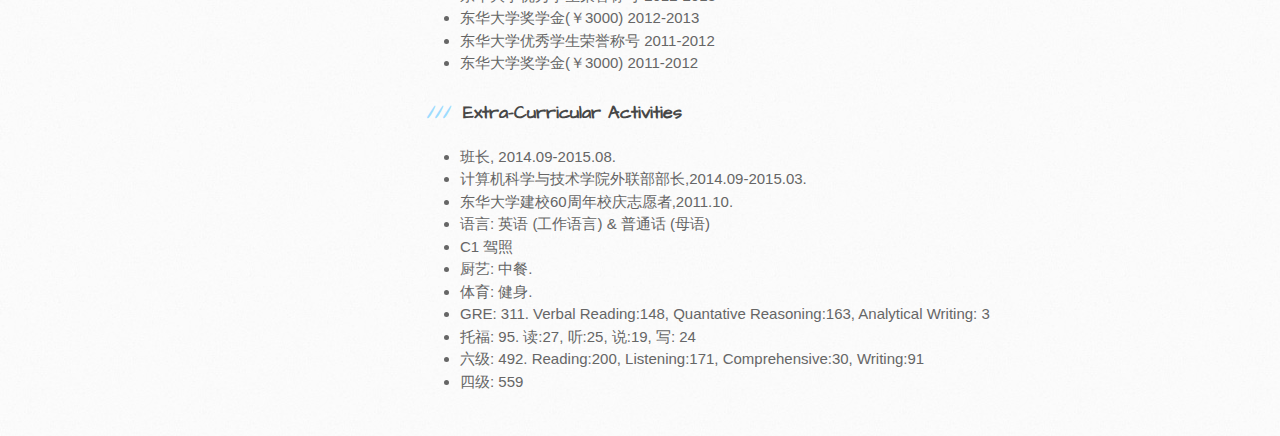
==== commit 0d87c896: "Add video in cn page" ====
--- a/cn.html
+++ b/cn.html
@@ -48,11 +48,21 @@
         if (localStorage.pagecount) { localStorage.pagecount = Number(localStorage.pagecount) + 1; }
         else { localStorage.pagecount = 1; } document.write("Visit times: " + localStorage.pagecount + " time(s).");
     </script>
-    <script type="text/javascript" id="clstr_globe" src="//cdn.clustrmaps.com/globe.js?d=PpD0S0C-EjByuwz7ML_igzB_yJbjX_0qbQEDKI4Hghk"></script>
 
     <script>
         function myFunction() {
             var x = document.getElementById("myDIV");
+            if (x.style.display === "none") {
+                x.style.display = "block";
+            } else {
+                x.style.display = "none";
+            }
+        }
+    </script>
+
+    <script>
+        function myFunction1() {
+            var x = document.getElementById("myDIV1");
             if (x.style.display === "none") {
                 x.style.display = "block";
             } else {
@@ -102,6 +112,7 @@
                    class="button">
                     <small>Download</small> 项目海报.pdf
                 </a>
+                <script type="text/javascript" id="clustrmaps" src="//cdn.clustrmaps.com/map_v2.js?d=PpD0S0C-EjByuwz7ML_igzB_yJbjX_0qbQEDKI4Hghk&cl=ffffff&w=a"></script>
             </aside>
             <section id="main-content">
                 <h3>
@@ -166,7 +177,16 @@
                 <p>
                     <b>2018.01-至今, 计算机科学研究</b> .
                     <!--<li>&nbsp;&nbsp;&nbsp;&nbsp;Temporal association rule mining to
-                    time series.</li>  -->
+        time series.</li>  -->
+                </p>
+
+                <p>
+                    <b>2019.20.06, <a href="https://www2.aston.ac.uk/study/postgraduate/research-programmes/three-minute-thesis/index">阿斯顿大学 3分钟演讲竞赛2019</a></b> - 3MT® 是昆士兰大学在2018发起的时长3分钟的主题演讲. <button onclick="myFunction1()">视频</button>
+                    <div id="myDIV1" , style="display:none;">
+                        <iframe width="560" height="315" src="https://www.youtube.com/embed/5wL4O994VR0" frameborder="0" allow="accelerometer; autoplay; encrypted-media; gyroscope; picture-in-picture" allowfullscreen></iframe>
+                    </div>
+                    <!-- <li>&nbsp;&nbsp;&nbsp;&nbsp;Data mining to the examination and
+    diagnostic testing data.</li> -->
                 </p>
 
 
@@ -182,46 +202,46 @@
                     <b>2018.01-2018.10, 攻博资质认证</b> <a href="https://github.com/gite360/RuidongXue/blob/master/images/180706LiteratureReview.pdf">攻博资质</a> 认证和 <a href="https://github.com/gite360/RuidongXue/blob/master/images/181016QR.pdf">现场答辩</a> - Weiren Yu博士
                     ,计算机组, 阿斯顿大学.
                     <!-- <li>&nbsp;&nbsp;&nbsp;&nbsp;Data mining to the examination and
-                    diagnostic testing data.</li> -->
+        diagnostic testing data.</li> -->
                 </p>
 
                 <p>
                     <b>2018.12-2019.01, 助教</b>  (2018-19 CS1060) 计算和通信原理 - Weiren Yu 博士
                     , 计算机组, 阿斯顿大学.
                     <!-- <li>&nbsp;&nbsp;&nbsp;&nbsp;Data mining to the examination and
-                    diagnostic testing data.</li> -->
+        diagnostic testing data.</li> -->
                 </p>
 
                 <p>
                     <b>2018.05-2018.07, 助教</b>  (2017-18 CS2410) 网络应用技术 - Hongxia (Helen) Wang 博士
                     , 计算机科学组, 阿斯顿大学.
                     <!-- <li>&nbsp;&nbsp;&nbsp;&nbsp;Data mining to the examination and
-                    diagnostic testing data.</li> -->
+        diagnostic testing data.</li> -->
                 </p>
 
 
                 <p>
                     <b>2015.09-2016.06, 研究生毕设项目</b> 传感器时间序列数据挖掘 - 张婷婷教授, 信息与通信系, 中瑞典大学.
                     <!--<li>&nbsp;&nbsp;&nbsp;&nbsp;Temporal association rule mining to
-                    time series.</li>  -->
+        time series.</li>  -->
                 </p>
 
                 <p>
                     <b>2014.11-2015.08, 助研</b> 医学数据挖掘 - 乐嘉锦教授, 计算机科学与技术学院, 东华大学.
                     <!-- <li>&nbsp;&nbsp;&nbsp;&nbsp;Data mining to the examination and
-                    diagnostic testing data.</li> -->
+        diagnostic testing data.</li> -->
                 </p>
 
                 <p>
                     <b>2015.03-2015.07, 助教</b> 面向对象程序设计与实现, 计算机科学与技术学院, 东华大学.
                     <!--<li>&nbsp;&nbsp;&nbsp;&nbsp;Grade assignments and exams.</li>
-                    <li>&nbsp;&nbsp;&nbsp;&nbsp;Help undergraduate finish the
-                        experiment.</li>  -->
+        <li>&nbsp;&nbsp;&nbsp;&nbsp;Help undergraduate finish the
+            experiment.</li>  -->
                 </p>
                 <p>
                     <b>2014.09-2015.01, 助研</b> 大数据项目,乐嘉锦教授, 计算机科学与技术学院, 东华大学.
                     <!--<li>&nbsp;&nbsp;&nbsp;&nbsp;Manage the servers of the every
-                    laboratory.</li>  -->
+        laboratory.</li>  -->
                 </p>
                 <h3>
                     <a id="authors-and-contributors" class="anchor"
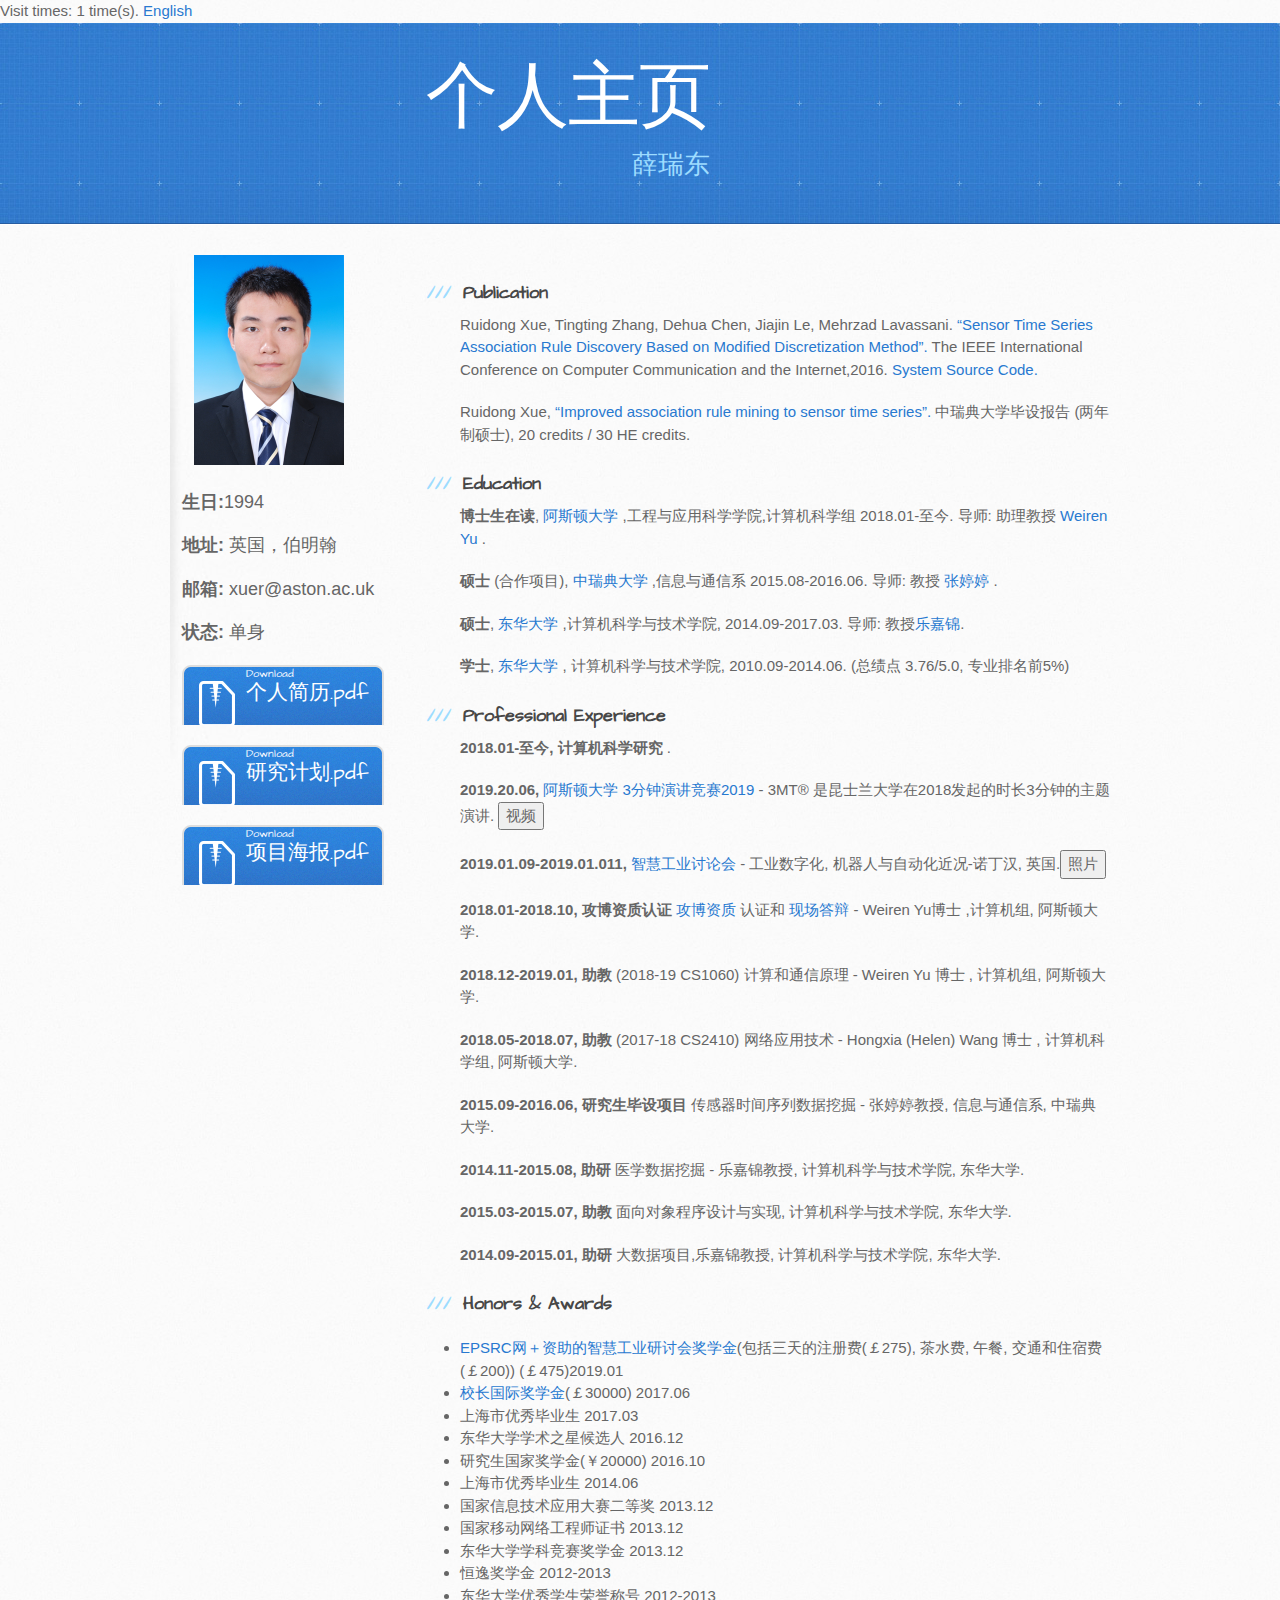
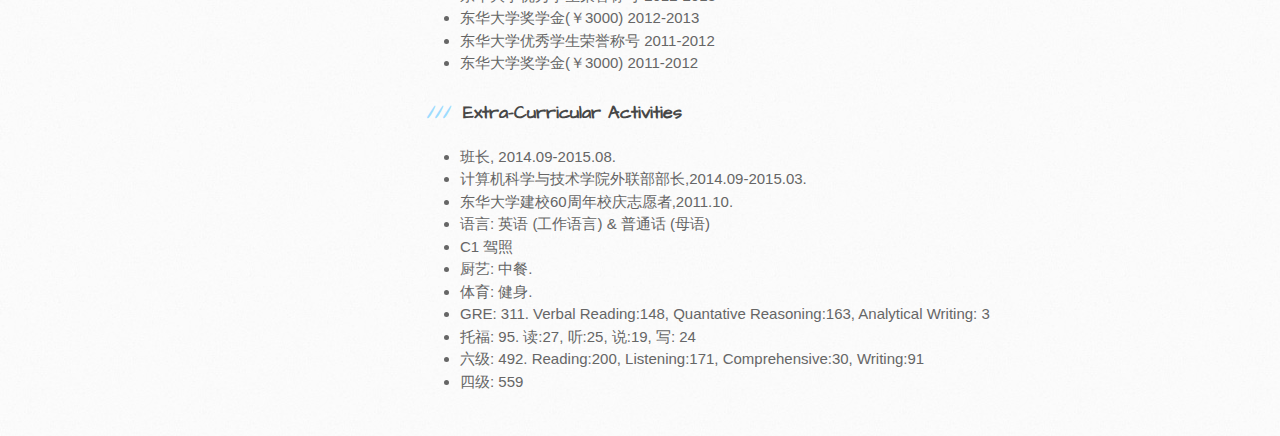
==== commit 0fa1350b: "CN page 275 - 475" ====
--- a/cn.html
+++ b/cn.html
@@ -251,7 +251,7 @@
                     Awards
                 </h3>
                 <p>
-                    <li> <a href="http://smartindustry4.uk/?page_id=325/">EPSRC网＋资助的智慧工业研讨会奖学金</a>(包括三天的注册费(￡275), 茶水费, 午餐, 交通和住宿费(￡200))&nbsp;2019.01</li>
+                    <li> <a href="http://smartindustry4.uk/?page_id=325/">EPSRC网＋资助的智慧工业研讨会奖学金</a>(包括三天的注册费(￡275), 茶水费, 午餐, 交通和住宿费(￡200))&nbsp;(￡475)2019.01</li>
                     <li> <a href="http://www.aston.ac.uk/scholarships/phd-studentships-and-scholarships/anniversary-prize-researchers/">校长国际奖学金</a>(￡30000)&nbsp;2017.06</li>
                     <li>上海市优秀毕业生 2017.03</li>
                     <li>东华大学学术之星候选人&nbsp;2016.12</li>
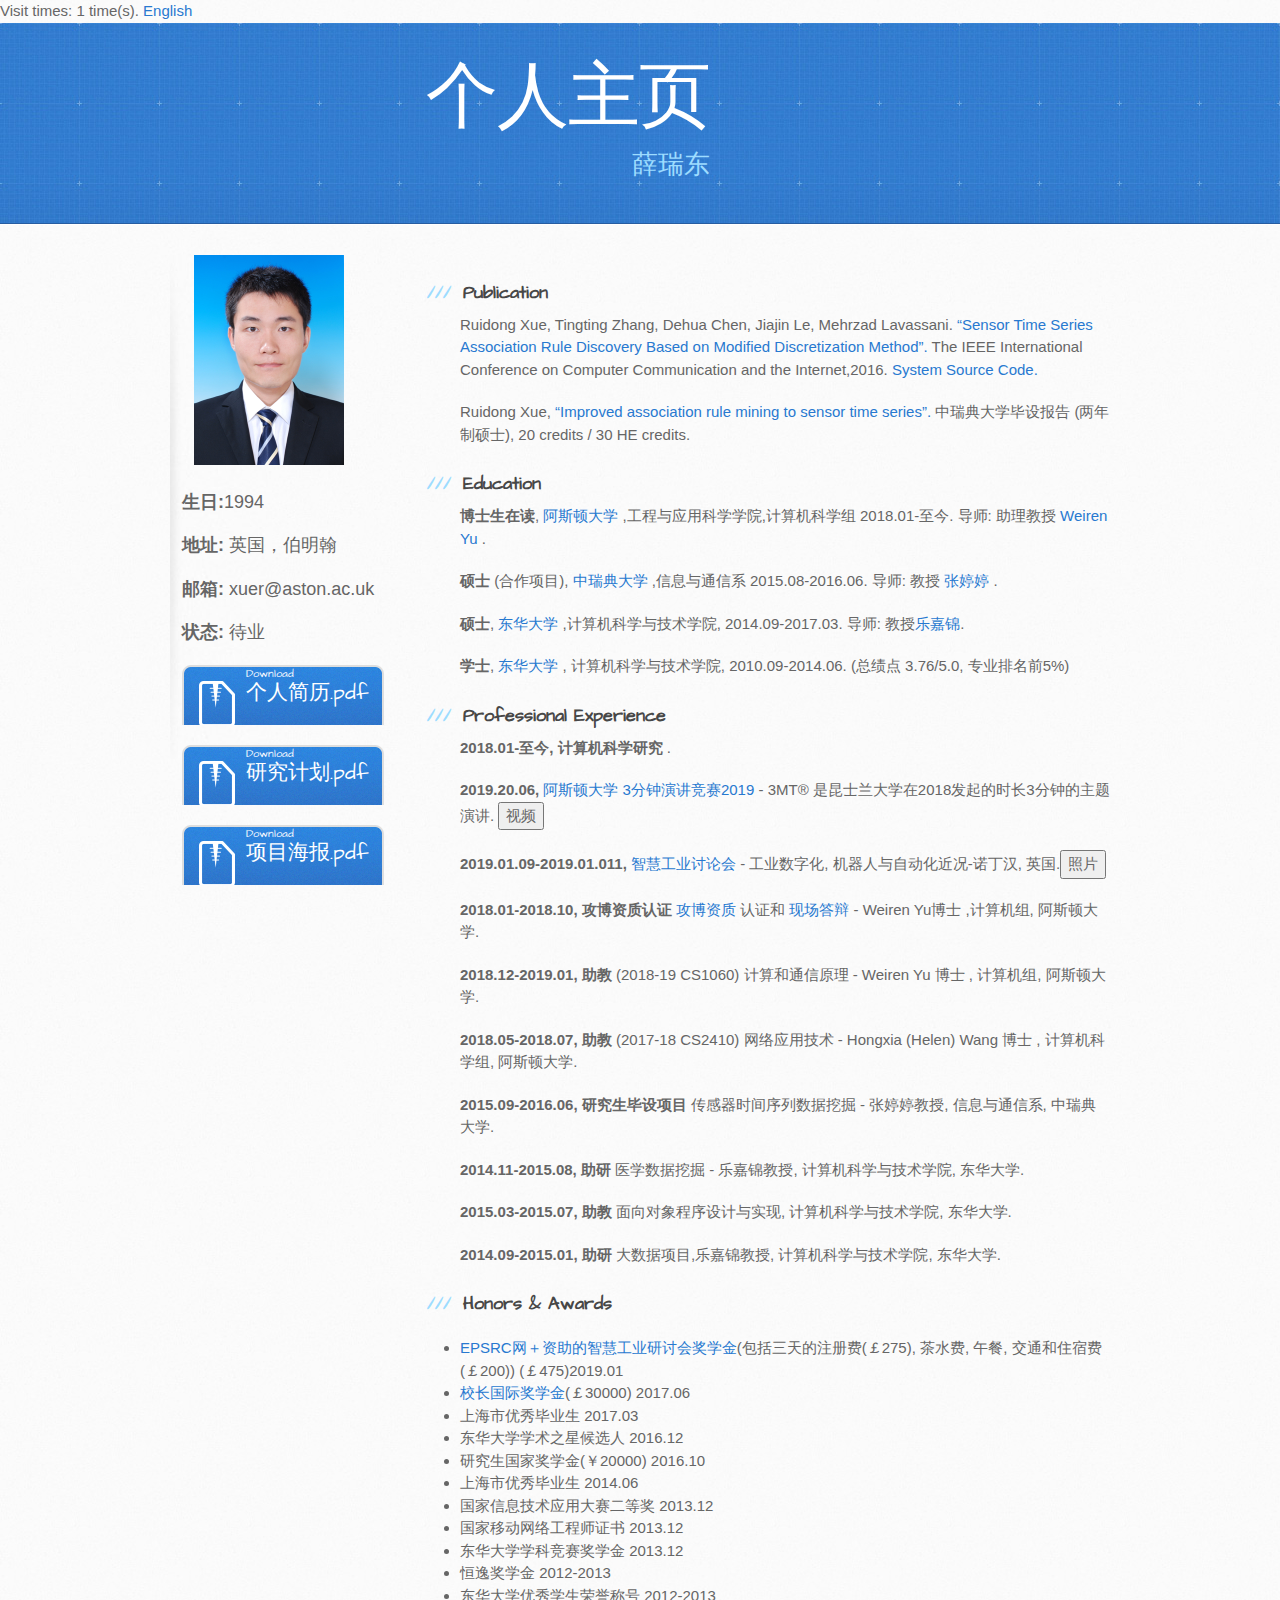
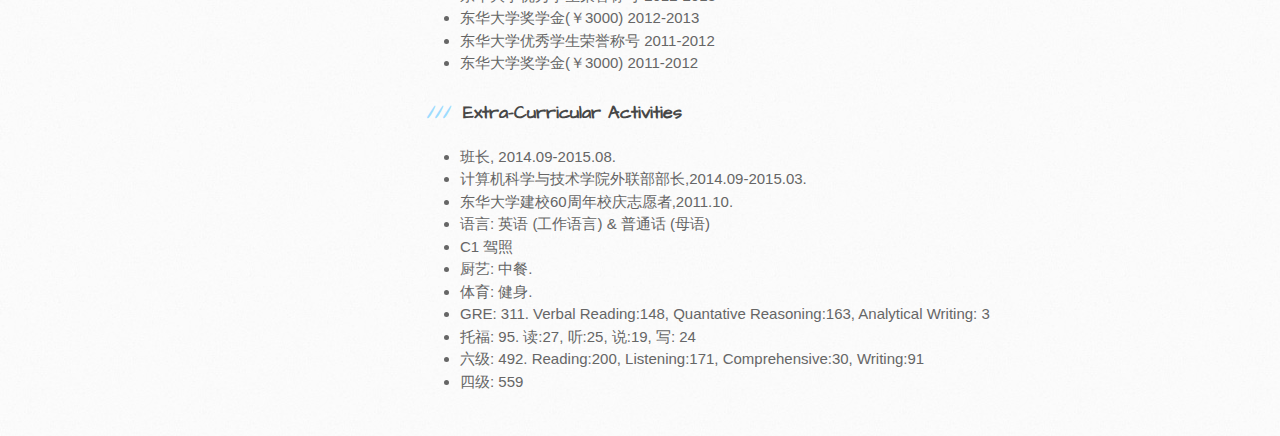
==== commit 89f411dd: "Change single to wait work" ====
--- a/cn.html
+++ b/cn.html
@@ -98,7 +98,7 @@
                     <b>邮箱:</b> xuer@aston.ac.uk
                 </p>
                 <p>
-                    <b>状态:</b> 单身
+                    <b>状态:</b> 待业
                 </p>
                 <a href="https://github.com/gite360/RuidongXue/blob/master/images/CVCN190424.pdf"
                    class="button">
